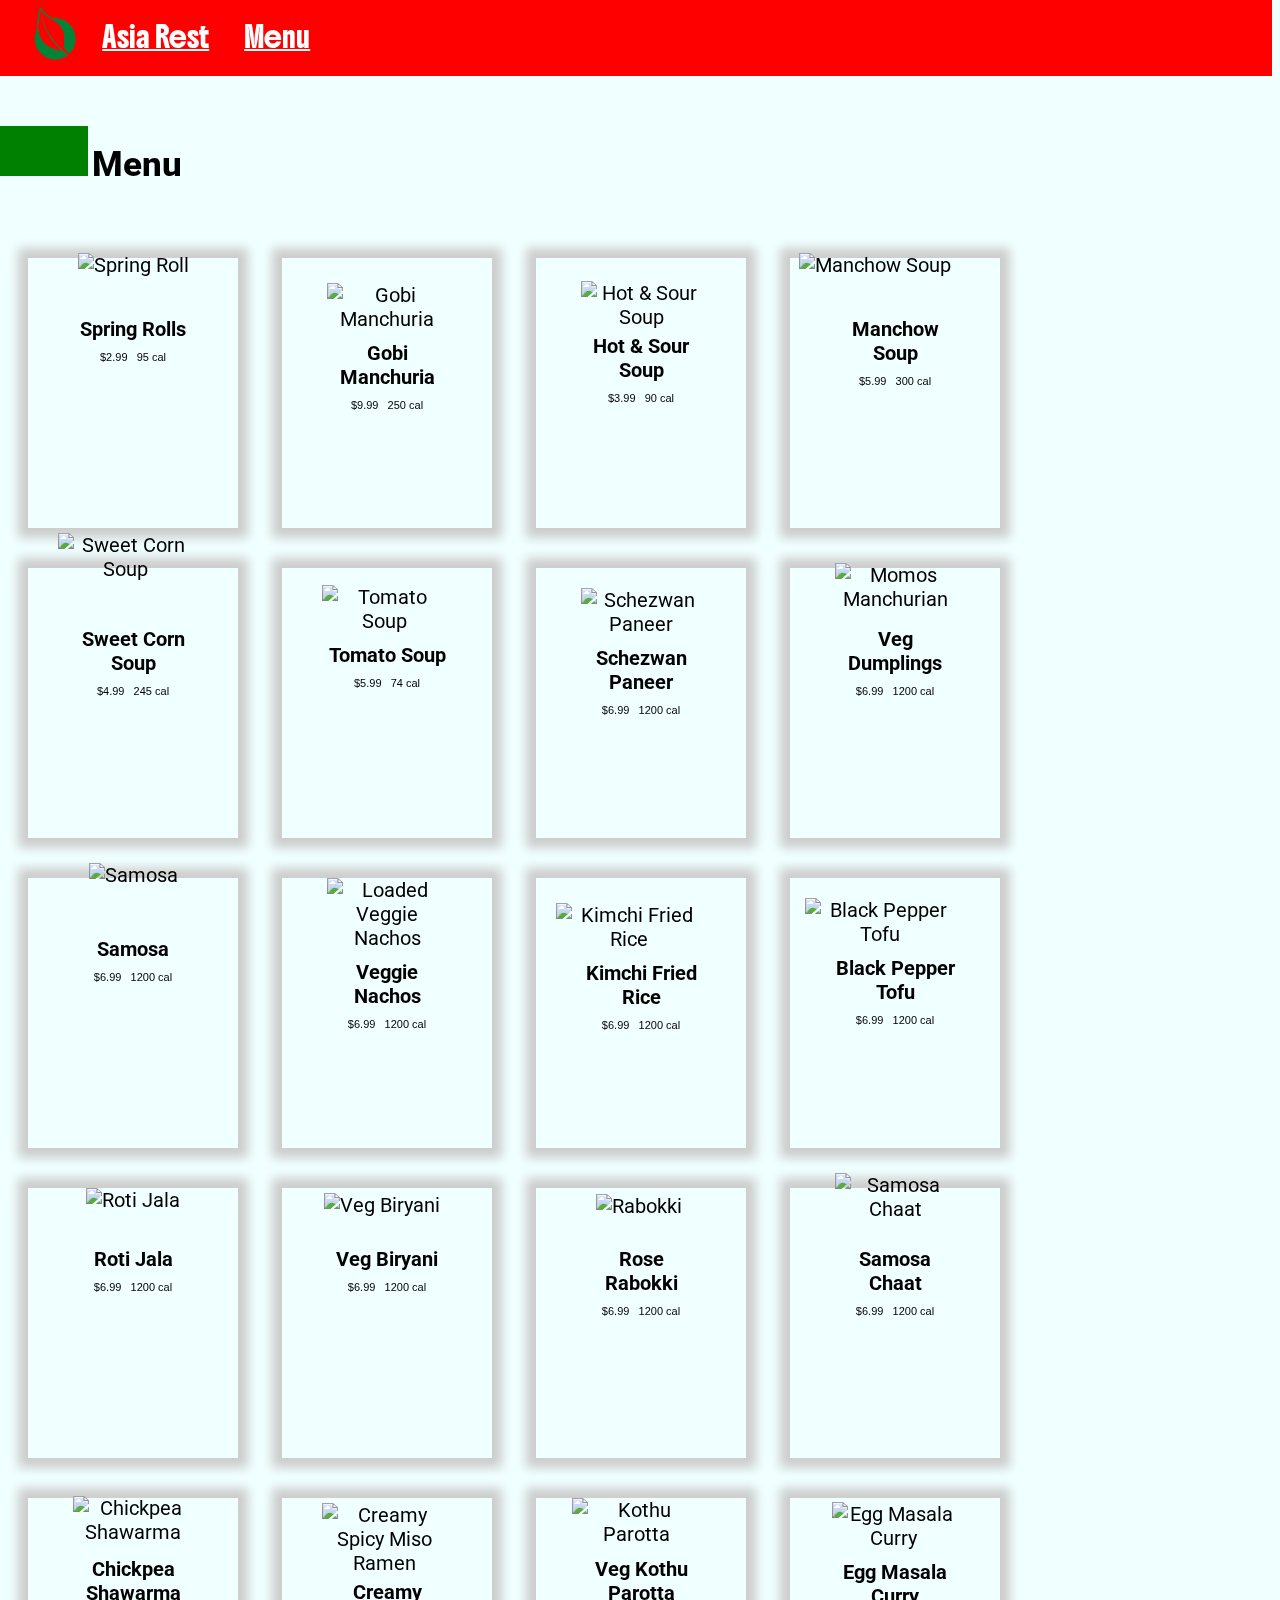
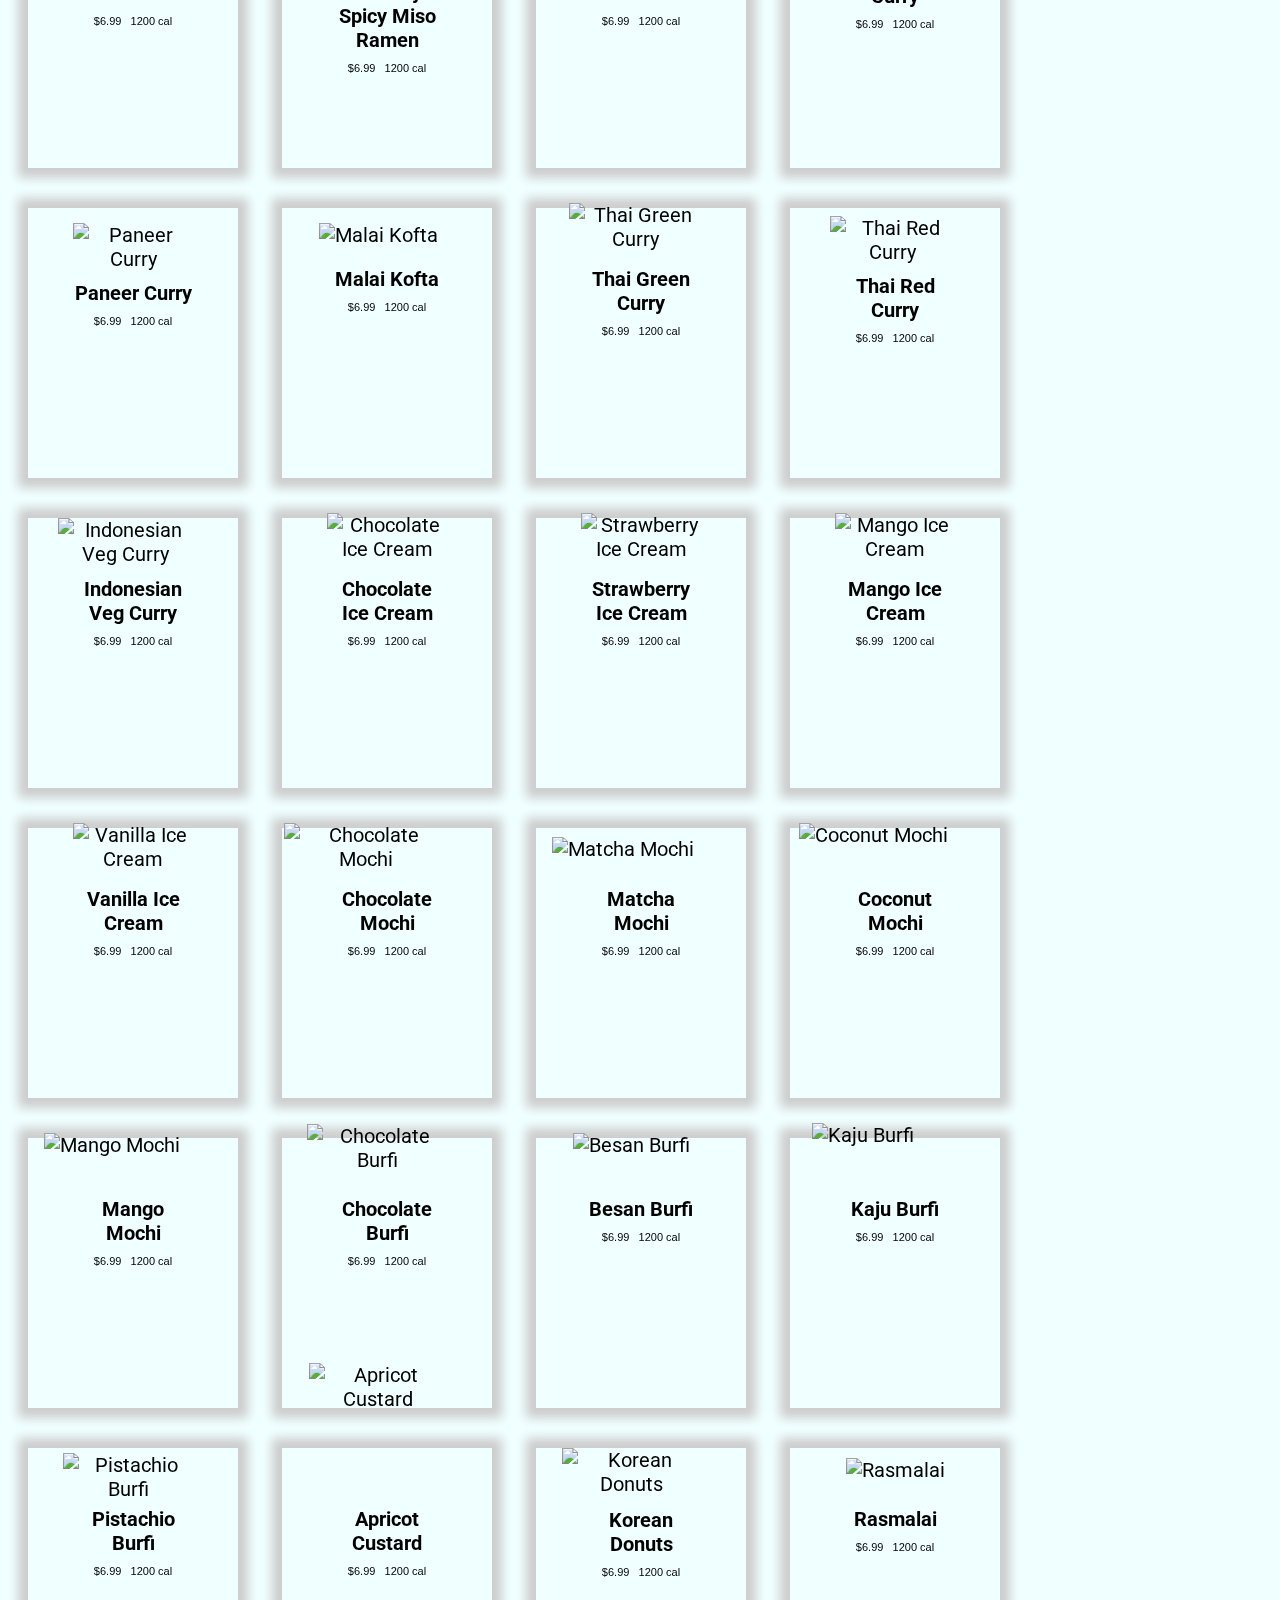
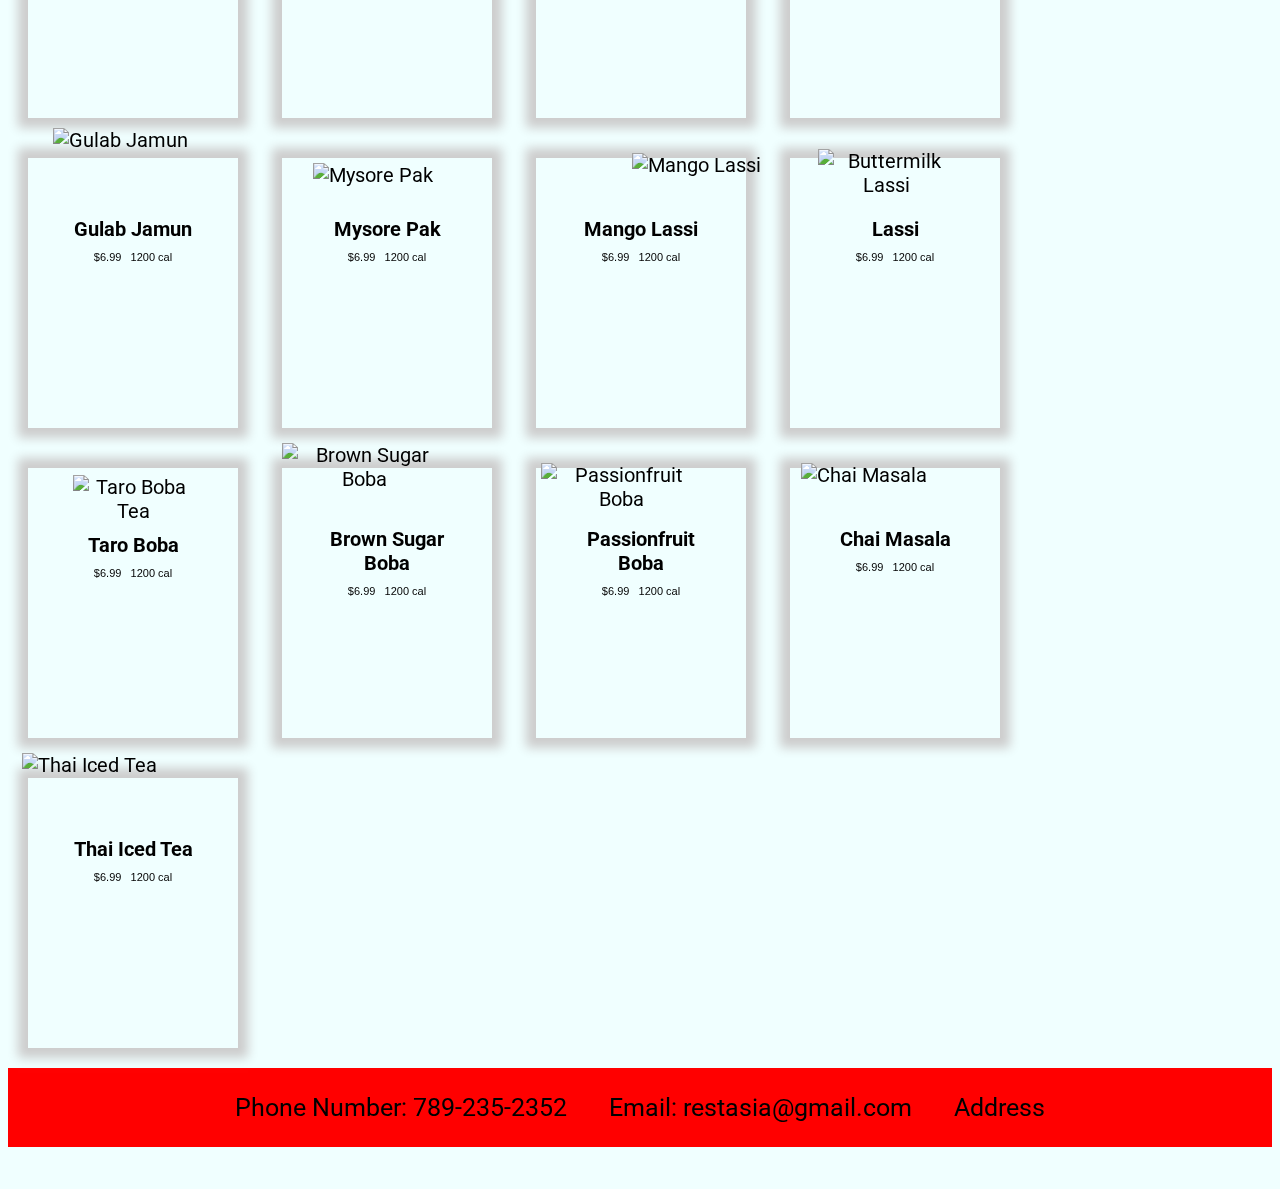
==== amenu.html @ 49133f50 "Add files via upload" ====
<!DOCTYPE html>

<html>
<head>
    <title>Restaurant Name</title>
    <link rel="stylesheet" href="amenu.css">
    <script src="java.js"></script>
    
    <link rel="preconnect" href="https://fonts.googleapis.com">
    <link rel="preconnect" href="https://fonts.gstatic.com" crossorigin>
    <link href="https://fonts.googleapis.com/css2?family=Boldonse&display=swap" rel="stylesheet">

    <link rel="preconnect" href="https://fonts.googleapis.com">
    <link rel="preconnect" href="https://fonts.gstatic.com" crossorigin>
    <link href="https://fonts.googleapis.com/css2?family=Roboto:ital,wght@0,100..900;1,100..900&display=swap" rel="stylesheet">

    <link rel="preconnect" href="https://fonts.googleapis.com">
    <link rel="preconnect" href="https://fonts.gstatic.com" crossorigin>
    <link href="https://fonts.googleapis.com/css2?family=Roboto+Slab:wght@100..900&family=Roboto:ital,wght@0,100..900;1,100..900&display=swap" rel="stylesheet">

    <nav class="taskbar">
        <p>&nbsp; &nbsp; &nbsp; &nbsp;</p>
        <img class="leaf" src="leaf.png" alt="Leaf">
        <p>&nbsp; &nbsp;</p>
        <a class="text" href="amain.html">Asia Rest</a>
        <p>&nbsp; &nbsp; &nbsp; &nbsp;</p>
        <a class="text" href="amenu.html">Menu</a>
    </nav>


    
</head>

<body>

    <div class="rectangle"></div>
    <p class="list">Menu</p>

    <br>
    <br>






    <div class="container">
        <figure>
            <img id="spring" class="picture" src="images/springroll.png" alt="Spring Roll">
            <figcaption>Spring Rolls</figcaption>
        </figure>
        <p class="price">$2.99  &nbsp; 95 cal</p>
    </div>

    <div class="container">
        <figure>
            <img id="gobi" class="picture" src="images/gobi.png" alt="Gobi Manchuria">
            <figcaption>Gobi Manchuria</figcaption>
        </figure>
        <p class="price">$9.99  &nbsp; 250 cal</p>
    </div>

    <div class="container">
        <figure>
            <img id="hot" class="picture" src="images/hot.png" alt="Hot & Sour Soup">
            <figcaption>Hot & Sour Soup</figcaption>
        </figure>
        <p class="price">$3.99  &nbsp; 90 cal</p>
    </div>

    <div class="container">
        <figure>
            <img id="manchow" class="picture" src="images/manchowsoup.png" alt="Manchow Soup">
            <figcaption>Manchow Soup</figcaption>
        </figure>
        <p class="price">$5.99  &nbsp; 300 cal</p>
    </div>

    <div class="container">
        <figure>
            <img id="corn" class="picture" src="images/cornsoup.png" alt="Sweet Corn Soup">
            <figcaption>Sweet Corn Soup</figcaption>
        </figure>
        <p class="price">$4.99  &nbsp; 245 cal</p>
    </div>

    <div class="container">
        <figure>
            <img id="tomato" class="picture" src="images/tomatosoup.png" alt="Tomato Soup">
            <figcaption>Tomato Soup</figcaption>
        </figure>
        <p class="price">$5.99  &nbsp; 74 cal</p>
    </div>

    <div class="container">
        <figure>
            <img id="paneer" class="picture" src="images/paneer.png" alt="Schezwan Paneer">
            <figcaption>Schezwan Paneer</figcaption>
        </figure>
        <p class="price">$6.99  &nbsp; 1200 cal</p>
    </div>

    <div class="container">
        <figure>
            <img id="dumplings" class="picture" src="images/dumplings.png" alt="Momos Manchurian">
            <figcaption>Veg Dumplings</figcaption>
        </figure>
        <p class="price">$6.99  &nbsp; 1200 cal</p>
    </div>

    <div class="container">
        <figure>
            <img id="samosa" class="picture" src="images/samosa.png" alt="Samosa">
            <figcaption>Samosa</figcaption>
        </figure>
        <p class="price">$6.99  &nbsp; 1200 cal</p>
    </div>

    <div class="container">
        <figure>
            <img id="nachos" class="picture" src="images/nachos.png" alt="Loaded Veggie Nachos">
            <figcaption>Veggie Nachos</figcaption>
        </figure>
        <p class="price">$6.99  &nbsp; 1200 cal</p>
    </div>






    
    
    
    
    





    <div class="container">
        <figure>
            <img id="kimchi" class="picture" src="images/kimchirice.png" alt="Kimchi Fried Rice">
            <figcaption>Kimchi Fried Rice</figcaption>
        </figure>
        <p class="price">$6.99  &nbsp; 1200 cal</p>
    </div>

    <div class="container">
        <figure>
            <img id="tofu" class="picture" src="images/blackpeppertofu.png" alt="Black Pepper Tofu">
            <figcaption>Black Pepper Tofu</figcaption>
        </figure>
        <p class="price">$6.99  &nbsp; 1200 cal</p>
    </div>

    <div class="container">
        <figure>
            <img id="jala" class="picture" src="images/rotijala.png" alt="Roti Jala">
            <figcaption>Roti Jala</figcaption>
        </figure>
        <p class="price">$6.99  &nbsp; 1200 cal</p>
    </div>

    <div class="container">
        <figure>
            <img id="biryani" class="picture" src="images/vegbiryani.png" alt="Veg Biryani">
            <figcaption>Veg Biryani</figcaption>
        </figure>
        <p class="price">$6.99  &nbsp; 1200 cal</p>
    </div>

    <div class="container">
        <figure>
            <img id="rabokki" class="picture" src="images/rabokki.png" alt="Rabokki">
            <figcaption>Rose Rabokki</figcaption>
        </figure>
        <p class="price">$6.99  &nbsp; 1200 cal</p>
    </div>

    <div class="container">
        <figure>
            <img id="chaat" class="picture" src="images/samosachaat.png" alt="Samosa Chaat">
            <figcaption>Samosa Chaat</figcaption>
        </figure>
        <p class="price">$6.99  &nbsp; 1200 cal</p>
    </div>

    <div class="container">
        <figure>
            <img id="shawarma" class="picture" src="images/chickpeashawarma.png" alt="Chickpea Shawarma">
            <figcaption>Chickpea Shawarma</figcaption>
        </figure>
        <p class="price">$6.99  &nbsp; 1200 cal</p>
    </div>

    <div class="container">
        <figure>
            <img id="miso" class="picture" src="images/creamyspicymisoramen.png" alt="Creamy Spicy Miso Ramen">
            <figcaption>Creamy Spicy Miso Ramen</figcaption>
        </figure>
        <p class="price">$6.99  &nbsp; 1200 cal</p>
    </div>

    <div class="container">
        <figure>
            <img id="parotta" class="picture" src="images/kothuparotta.png" alt="Kothu Parotta">
            <figcaption>Veg Kothu Parotta</figcaption>
        </figure>
        <p class="price">$6.99  &nbsp; 1200 cal</p>
    </div>










    <div class="container">
        <figure>
            <img id="egg" class="picture" src="images/eggcurry.png" alt="Egg Masala Curry">
            <figcaption>Egg Masala Curry</figcaption>
        </figure>
        <p class="price">$6.99  &nbsp; 1200 cal</p>
    </div>

    <div class="container">
        <figure>
            <img id="cpaneer" class="picture" src="images/paneercurry.png" alt="Paneer Curry">
            <figcaption>Paneer Curry</figcaption>
        </figure>
        <p class="price">$6.99  &nbsp; 1200 cal</p>
    </div>

    <div class="container">
        <figure>
            <img id="malai" class="picture" src="images/malaikofta.png" alt="Malai Kofta">
            <figcaption>Malai Kofta</figcaption>
        </figure>
        <p class="price">$6.99  &nbsp; 1200 cal</p>
    </div>

    <div class="container">
        <figure>
            <img id="thaigreen" class="picture" src="images/thaigreencurry.png" alt="Thai Green Curry">
            <figcaption>Thai Green Curry</figcaption>
        </figure>
        <p class="price">$6.99  &nbsp; 1200 cal</p>
    </div>

    <div class="container">
        <figure>
            <img id="thaired" class="picture" src="images/thairedcurry.png" alt="Thai Red Curry">
            <figcaption>Thai Red Curry</figcaption>
        </figure>
        <p class="price">$6.99  &nbsp; 1200 cal</p>
    </div>

    <div class="container">
        <figure>
            <img id="indo" class="picture" src="images/indonesian.png" alt="Indonesian Veg Curry">
            <figcaption>Indonesian Veg Curry</figcaption>
        </figure>
        <p class="price">$6.99  &nbsp; 1200 cal</p>
    </div>












    <div class="container">
        <figure>
            <img id="chocice" class="picture" src="images/chocice.png" alt="Chocolate Ice Cream">
            <figcaption>Chocolate Ice Cream</figcaption>
        </figure>
        <p class="price">$6.99  &nbsp; 1200 cal</p>
    </div>

    <div class="container">
        <figure>
            <img id="strawice" class="picture" src="images/strawice.png" alt="Strawberry Ice Cream">
            <figcaption>Strawberry Ice Cream</figcaption>
        </figure>
        <p class="price">$6.99  &nbsp; 1200 cal</p>
    </div>

    <div class="container">
        <figure>
            <img id="mangocice" class="picture" src="images/mangoice.png" alt="Mango Ice Cream">
            <figcaption>Mango Ice Cream</figcaption>
        </figure>
        <p class="price">$6.99  &nbsp; 1200 cal</p>
    </div>

    <div class="container">
        <figure>
            <img id="vanillaice" class="picture" src="images/vanillaice.png" alt="Vanilla Ice Cream">
            <figcaption>Vanilla Ice Cream</figcaption>
        </figure>
        <p class="price">$6.99  &nbsp; 1200 cal</p>
    </div>

    <div class="container">
        <figure>
            <img id="chocmochi" class="picture" src="images/chocmochi.png" alt="Chocolate Mochi">
            <figcaption>Chocolate Mochi</figcaption>
        </figure>
        <p class="price">$6.99  &nbsp; 1200 cal</p>
    </div>

    <div class="container">
        <figure>
            <img id="matchamochi" class="picture" src="images/matchamochi.png" alt="Matcha Mochi">
            <figcaption>Matcha Mochi</figcaption>
        </figure>
        <p class="price">$6.99  &nbsp; 1200 cal</p>
    </div>

    <div class="container">
        <figure>
            <img id="cocmochi" class="picture" src="images/cocmochi.png" alt="Coconut Mochi">
            <figcaption>Coconut Mochi</figcaption>
        </figure>
        <p class="price">$6.99  &nbsp; 1200 cal</p>
    </div>

    <div class="container">
        <figure>
            <img id="mangomochi" class="picture" src="images/mangomochi.png" alt="Mango Mochi">
            <figcaption>Mango Mochi</figcaption>
        </figure>
        <p class="price">$6.99  &nbsp; 1200 cal</p>
    </div>

    <div class="container">
        <figure>
            <img id="chocoburfi" class="picture" src="images/chocoburfi.png" alt="Chocolate Burfi">
            <figcaption>Chocolate Burfi</figcaption>
        </figure>
        <p class="price">$6.99  &nbsp; 1200 cal</p>
    </div>

    <div class="container">
        <figure>
            <img id="besanburfi" class="picture" src="images/besanburfi.png" alt="Besan Burfi">
            <figcaption>Besan Burfi</figcaption>
        </figure>
        <p class="price">$6.99  &nbsp; 1200 cal</p>
    </div>

    <div class="container">
        <figure>
            <img id="kajuburfi" class="picture" src="images/kajuburfi.png" alt="Kaju Burfi">
            <figcaption>Kaju Burfi</figcaption>
        </figure>
        <p class="price">$6.99  &nbsp; 1200 cal</p>
    </div>

    <div class="container">
        <figure>
            <img id="pistaburfi" class="picture" src="images/pistaburfi.png" alt="Pistachio Burfi">
            <figcaption>Pistachio Burfi</figcaption>
        </figure>
        <p class="price">$6.99  &nbsp; 1200 cal</p>
    </div>

    <div class="container">
        <figure>
            <img id="apricot" class="picture" src="images/apricot.png" alt="Apricot Custard">
            <figcaption>Apricot Custard</figcaption>
        </figure>
        <p class="price">$6.99  &nbsp; 1200 cal</p>
    </div>

    <div class="container">
        <figure>
            <img id="donut" class="picture" src="images/donut.png" alt="Korean Donuts">
            <figcaption>Korean Donuts</figcaption>
        </figure>
        <p class="price">$6.99  &nbsp; 1200 cal</p>
    </div>

    <div class="container">
        <figure>
            <img id="rasmalai" class="picture" src="images/rasmalai.png" alt="Rasmalai">
            <figcaption>Rasmalai</figcaption>
        </figure>
        <p class="price">$6.99  &nbsp; 1200 cal</p>
    </div>

    <div class="container">
        <figure>
            <img id="gulab" class="picture" src="images/gulab.png" alt="Gulab Jamun">
            <figcaption>Gulab Jamun</figcaption>
        </figure>
        <p class="price">$6.99  &nbsp; 1200 cal</p>
    </div>

    <div class="container">
        <figure>
            <img id="mysore" class="picture" src="images/mysore.png" alt="Mysore Pak">
            <figcaption>Mysore Pak</figcaption>
        </figure>
        <p class="price">$6.99  &nbsp; 1200 cal</p>
    </div>











    <div class="container">
        <figure>
            <img id="mangolassi" class="picture" src="images/mangolassi.png" alt="Mango Lassi">
            <figcaption>Mango Lassi</figcaption>
        </figure>
        <p class="price">$6.99  &nbsp; 1200 cal</p>
    </div>

    <div class="container">
        <figure>
            <img id="lassi" class="picture" src="images/lassi.png" alt="Buttermilk Lassi">
            <figcaption>Lassi</figcaption>
        </figure>
        <p class="price">$6.99  &nbsp; 1200 cal</p>
    </div>

    <div class="container">
        <figure>
            <img id="taro" class="picture" src="images/taro.png" alt="Taro Boba Tea">
            <figcaption>Taro Boba</figcaption>
        </figure>
        <p class="price">$6.99  &nbsp; 1200 cal</p>
    </div>

    <div class="container">
        <figure>
            <img id="brown" class="picture" src="images/brown.png" alt="Brown Sugar Boba">
            <figcaption>Brown Sugar Boba</figcaption>
        </figure>
        <p class="price">$6.99  &nbsp; 1200 cal</p>
    </div>

    <div class="container">
        <figure>
            <img id="passion" class="picture" src="images/passion.png" alt="Passionfruit Boba">
            <figcaption>Passionfruit Boba</figcaption>
        </figure>
        <p class="price">$6.99  &nbsp; 1200 cal</p>
    </div>

    <div class="container">
        <figure>
            <img id="chai" class="picture" src="images/chai.png" alt="Chai Masala">
            <figcaption>Chai Masala</figcaption>
        </figure>
        <p class="price">$6.99  &nbsp; 1200 cal</p>
    </div>

    <div class="container">
        <figure>
            <img id="thaiiced" class="picture" src="images/thaiiced.png" alt="Thai Iced Tea">
            <figcaption>Thai Iced Tea</figcaption>
        </figure>
        <p class="price">$6.99  &nbsp; 1200 cal</p>
    </div>

    <footer class="footer">
        <p>Phone Number: 789-235-2352</p>
        <p>&nbsp; &nbsp; &nbsp; &nbsp;</p>
        <p>Email: restasia@gmail.com</p>
        <p>&nbsp; &nbsp; &nbsp; &nbsp;</p>
        <p>Address</p>
    </footer>






</body>
</html>
---- amenu.css ----
body {
    background-color: azure;
}


.taskbar {
    font-family: "Boldonse", system-ui;
    color: green;
    font-weight: 200;
    font-style: normal;
    font-size: 20px;
    padding-top: 40px;
    margin-top: -50px;
    margin-left: -20px;
    display: flex;
    flex-direction: row;
    align-items: center;
    justify-content: flex-start;
    flex-grow: 1;
    background-color: red; 
}

.text {
    color: white;
}

.leaf {
    width: 5%;
}

.boldonse-regular {
    font-family: "Boldonse", system-ui;
    font-weight: 200;
    font-style: normal;
  }



.roboto {
    font-family: "Roboto", sans-serif;
    font-optical-sizing: auto;
    font-weight: 800;
    font-style: normal;
    font-variation-settings:
      "wdth" 400;
}


.roboto {
    font-family: "Roboto", sans-serif;
    font-optical-sizing: auto;
    font-weight: 400;
    font-style: normal;
    font-variation-settings:
      "wdth" 400;
  }

.footer {
    display: flex;
    background-color: red;
    font-family: "Roboto", sans-serif;
    font-optical-sizing: auto;
    font-weight: 400;
    font-style: normal;
    font-variation-settings:
      "wdth" 100;
      justify-content: center;
      font-size: 25px;
}



.list {
    font-family: "Roboto", sans-serif;
    font-optical-sizing: auto;
    font-weight: 800;
    font-size: 35px;
    font-style: normal;
    font-variation-settings:
      "wdth" 400;
    list-style-type: square;
    width: 100px;
    display: inline-block;
}

.rectangle {
    width: 100px;
    height: 50px;
    display: inline-block;
    background-color: green;
    margin-top: 50px;
    margin-left: -20px;
}

.container {
    text-align: center;
    width: 200px;
    height: 260px; 
    box-shadow: 0 0 10px 10px rgb(205, 205, 205);
    margin: 20px;
    padding: 5px;
    display: inline-block; 
    vertical-align: top;
    font-family: "Roboto", sans-serif;
    font-optical-sizing: auto;
    font-weight: 400;
    font-style: normal;
    font-variation-settings:
      "wdth" 400;
    font-size: 20px;
}

.picture {
    width: 100%;
    height: auto; 
    margin-top: -30px; 
    align-content: center;
    vertical-align: top;
}

.price {
    font-family: Verdana, Geneva, Tahoma, sans-serif;
    font-size: 11px;
    margin-top: -10px;
}

p .footer {
    color: green;
}

#spring {
    width: 100%;
    height: auto; 
    margin-top: -30px; 
    align-content: center;
    vertical-align: top;
}

#gobi {
    width: 110%;
    height: auto; 
    margin-top: 0; 
    align-content: center;
    vertical-align: top;
}

#hot {
    width: 110%;
    height: auto; 
    margin-top: -2px; 
    margin-bottom: -5px;
    align-content: center;
    vertical-align: top;
}

#manchow {
    width: 160%;
    height: auto; 
    margin-top: -30px; 
    margin-left: -40px;
    margin-bottom: -19px;
    align-content: top;
    vertical-align: top;
}

#corn {
    width: 120%;
    height: auto; 
    margin-top: -60px; 
    margin-bottom: -35px;
    margin-left: -15px;
    align-content: center;
    vertical-align: top;
}

#tomato {
    width: 110%;
    height: auto; 
    margin-top: -8px;
    margin-left: -5px; 
    align-content: center;
    vertical-align: top;
}

#paneer {
    width: 100%;
    height: auto; 
    margin-top: -5px; 
    align-content: center;
    vertical-align: top;
}

#dumplings {
    width: 100%;
    height: auto; 
    margin-top: -30px; 
    margin-bottom: -20px;
    align-content: center;
    vertical-align: top;
}

#dosa {
    width: 148%;
    height: auto; 
    margin-top: -22px; 
    margin-left: -55px;
    margin-bottom: 4px;
    align-content: center;
    vertical-align: top;
}

#samosa {
    width: 105%;
    height: auto; 
    margin-top: -40px; 
    margin-bottom: -20px;
    align-content: center;
    vertical-align: top;
}
















#nachos {
    width: 100%;
    height: auto; 
    margin-top: -25px; 
    align-content: center;
    vertical-align: top;
}

#kimchi {
    width: 140%;
    height: auto; 
    margin-top: 0px; 
    margin-left: -25px;
    align-content: center;
    vertical-align: top;
}

#tofu {
    width: 150%;
    height: auto; 
    margin-top: -5px; 
    margin-left: -30px;
    align-content: center;
    vertical-align: top;
}

#jala {
    width: 100%;
    height: auto; 
    margin-top: -25px; 
    align-content: center;
    vertical-align: top;
}

#biryani {
    width: 115%;
    height: auto; 
    margin-top: -20px; 
    margin-left: -10px;
    align-content: center;
    vertical-align: top;
}

#rabokki {
    width: 110%;
    height: auto; 
    margin-top: -19px; 
    margin-bottom: -4px;
    margin-left: -5px;
    align-content: center;
    vertical-align: top;
}

#chaat {
    width: 100%;
    height: auto; 
    margin-top: -40px; 
    margin-bottom: -25px;
    align-content: center;
    vertical-align: top;
}

#shawarma {
    width: 95%;
    height: auto; 
    margin-top: -27px; 
    align-content: center;
    vertical-align: top;
}

#miso {
    width: 110%;
    height: auto; 
    margin-top: -20px; 
    margin-left: -5px;
    margin-bottom: -5px;
    align-content: center;
    vertical-align: top;
}

#parotta {
    width: 115%;
    height: auto; 
    margin-top: -25px; 
    margin-left: -9px;
    margin-bottom: -2px;
    align-content: center;
    vertical-align: top;
}



















#egg {
    width: 110%;
    height: auto; 
    margin-top: -21px; 
    margin-left: -3px;
    align-content: center;
    vertical-align: top;
}

#cpaneer {
    width: 100%;
    height: auto; 
    margin-top: -10px; 
    align-content: center;
    vertical-align: top;
}

#malai {
    width: 135%;
    height: auto; 
    margin-top: -10px; 
    margin-left: -18px;
    align-content: center;
    vertical-align: top;
}

#thaigreen {
    width: 125%;
    height: auto; 
    margin-top: -30px; 
    margin-left: -12px;
    margin-bottom:-2px;
    align-content: center;
    vertical-align: top;
}

#thaired {
    width: 145%;
    height: auto; 
    margin-top: -17px; 
    margin-left: -5px;
    align-content: center;
    vertical-align: top;
}

#indo {
    width: 155%;
    height: auto; 
    margin-top: -25px;
    margin-left: -15px; 
    margin-bottom: -4px;
    align-content: center;
    vertical-align: top;
}














#chocmochi {
    width: 170%;
    height: auto; 
    margin-left: -43px;
    margin-top: -30px; 
    margin-bottom: -35px;
    align-content: center;
    vertical-align: top;
}

#matchamochi {
    width: 160%;
    height: auto; 
    margin-left: -36px;
    margin-top: -16px; 
    margin-bottom: 13px;
    align-content: center;
    vertical-align: top;
}

#cocmochi {
    width: 170%;
    height: auto; 
    margin-left: -43px;
    margin-top: -30px; 
    margin-bottom: -35px;
    align-content: center;
    vertical-align: top; 
}

#mangomochi {
    width: 170%;
    height: auto; 
    margin-left: -43px;
    margin-top: -30px; 
    margin-bottom: -35px;
    align-content: center;
    vertical-align: top;
}

#chocoburfi {
    width: 140%;
    height: auto; 
    margin-top: -39px;
    margin-left: -20px; 
    margin-bottom: -22px;
    align-content: center;
    vertical-align: top;
}

#besanburfi {
    width: 130%;
    height: auto; 
    margin-top: -30px; 
    margin-left: -20px;
    margin-bottom: -16px;
    align-content: center;
    vertical-align: top;
}

#kajuburfi {
    width: 210%;
    height: auto; 
    margin-top: -40px; 
    margin-left: -65px;
    margin-bottom: -20px;
    align-content: center;
    vertical-align: top;
}

#pistaburfi {
    width: 115%;
    height: auto; 
    margin-top: -20px; 
    margin-left: -10px;
    margin-bottom: -10px;
    align-content: center;
    vertical-align: top;
}

#apricot {
    width: 140%;
    height: auto; 
    margin-top: -110px; 
    margin-left: -18px;
    margin-bottom: -10px;
    align-content: center;
    vertical-align: top;
}

#donut {
    width: 145%;
    height: auto; 
    margin-top: -25px;
    margin-bottom: 2px; 
    margin-left: -19px;
    align-content: center;
    vertical-align: top;
}

#rasmalai {
    width: 100%;
    height: auto; 
    margin-top: -15px; 
    align-content: center;
    vertical-align: top;
}

#gulab {
    width: 120%;
    height: auto; 
    margin-top: -55px; 
    margin-left: -25px;
    margin-bottom: -19px;
    align-content: center;
    vertical-align: top;
}

#mysore {
    width: 150%;
    height: auto; 
    margin-top: -20px; 
    margin-left: -28px;
    margin-bottom: -8px;
    align-content: center;
    vertical-align: top;
}

















#mangolassi {
    width: 160%;
    height: auto; 
    margin-top: -30px;
    margin-right: -110px; 
    margin-bottom: -10px;
    align-content: center;
    vertical-align: top;
}

#lassi {
    width: 155%;
    height: auto; 
    margin-top: -34px; 
    margin-left: -17px;
    margin-bottom: -15px;
    align-content: center;
    vertical-align: top;
}

#taro {
    width: 100%;
    height: auto; 
    margin-top: -18px; 
    align-content: center;
    vertical-align: top;
}

#brown {
    width: 95%;
    height: auto; 
    margin-top: -50px; 
    margin-left: -45px;
    margin-bottom: -15px;
    align-content: center;
    vertical-align: top;
}

#passion {
    width: 160%;
    height: auto; 
    margin-top: -30px; 
    margin-left: -40px;
    margin-bottom: -7px;
    align-content: center;
    vertical-align: top;
}

#chai {
    width: 190%;
    height: auto; 
    margin-top: -30px; 
    margin-left: -63px;
    margin-bottom: -15px;
    align-content: center;
    vertical-align: top;
}

#thaiiced {
    width: 200%;
    height: auto; 
    margin-top: -50px; 
    margin-left: -87px;
    align-content: center;
    vertical-align: top;
}

figcaption {
    margin-top: 10px; 
    font-weight: bold;
}
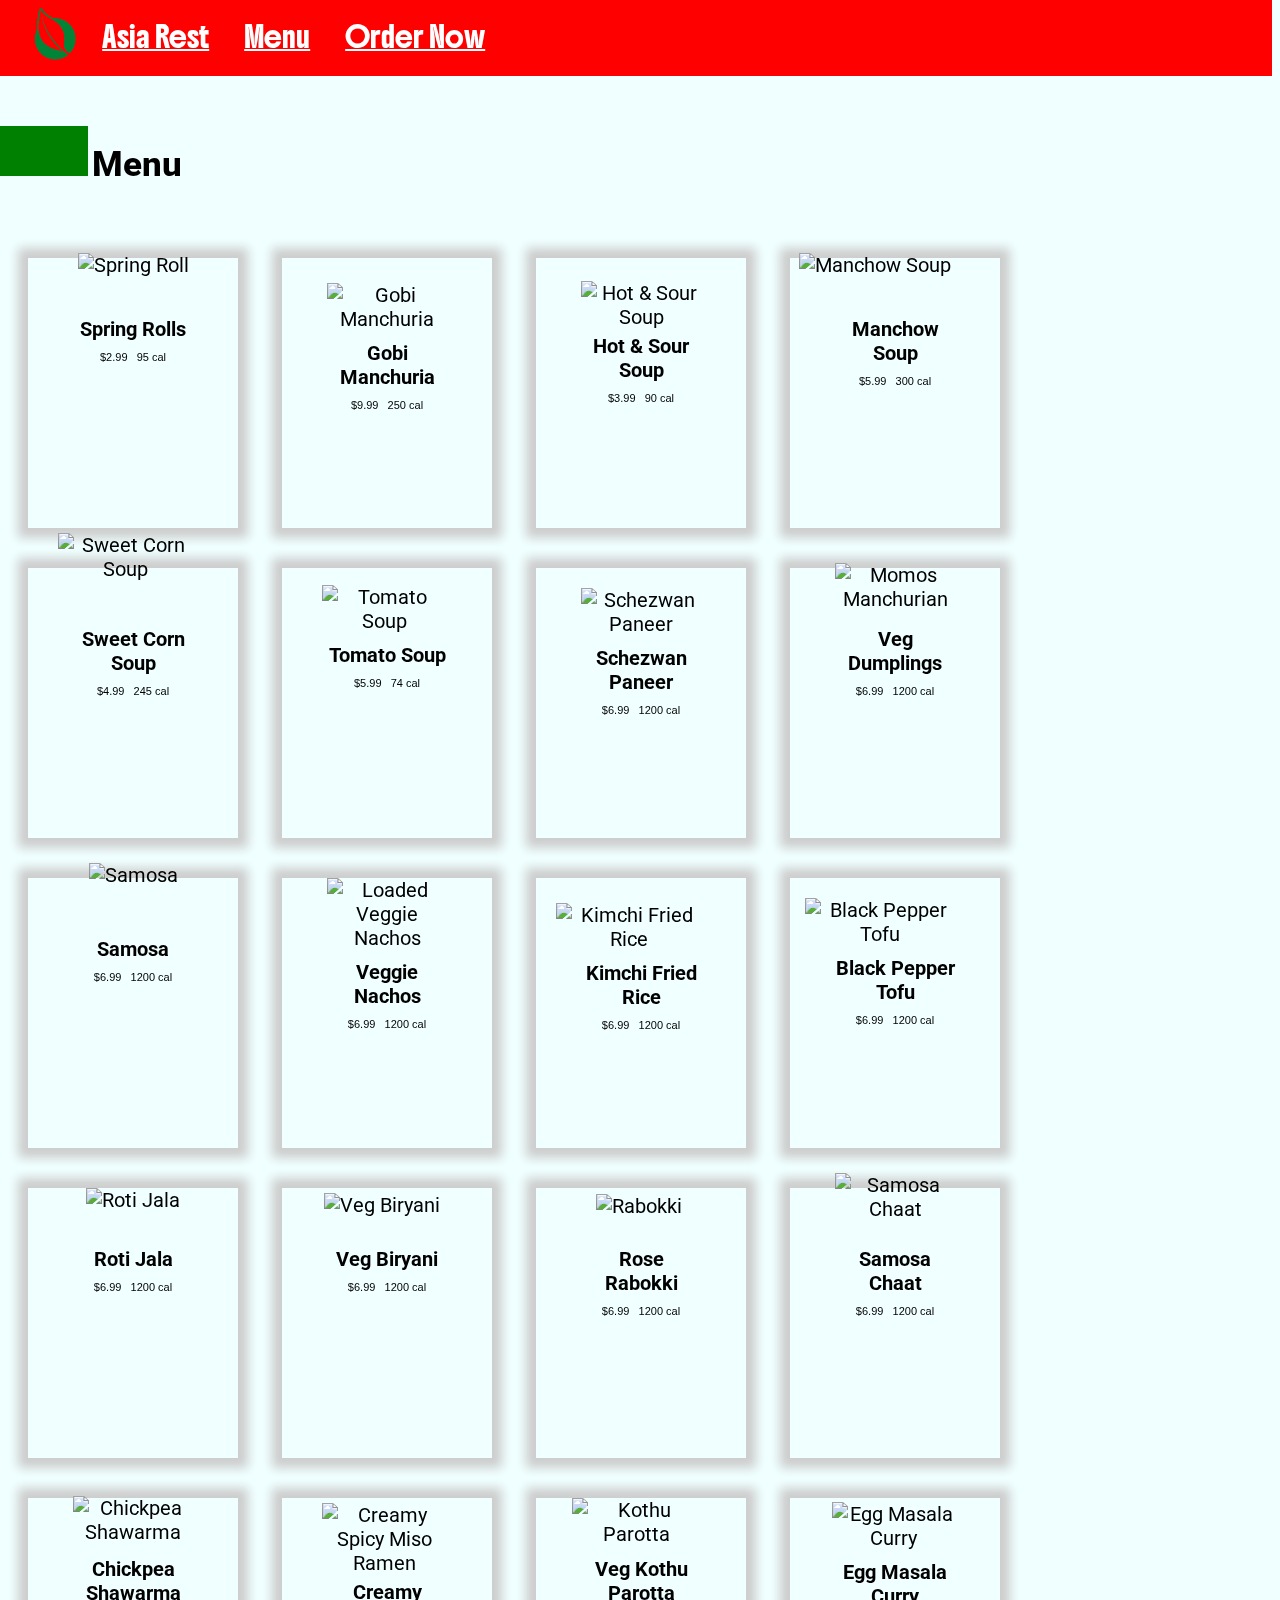
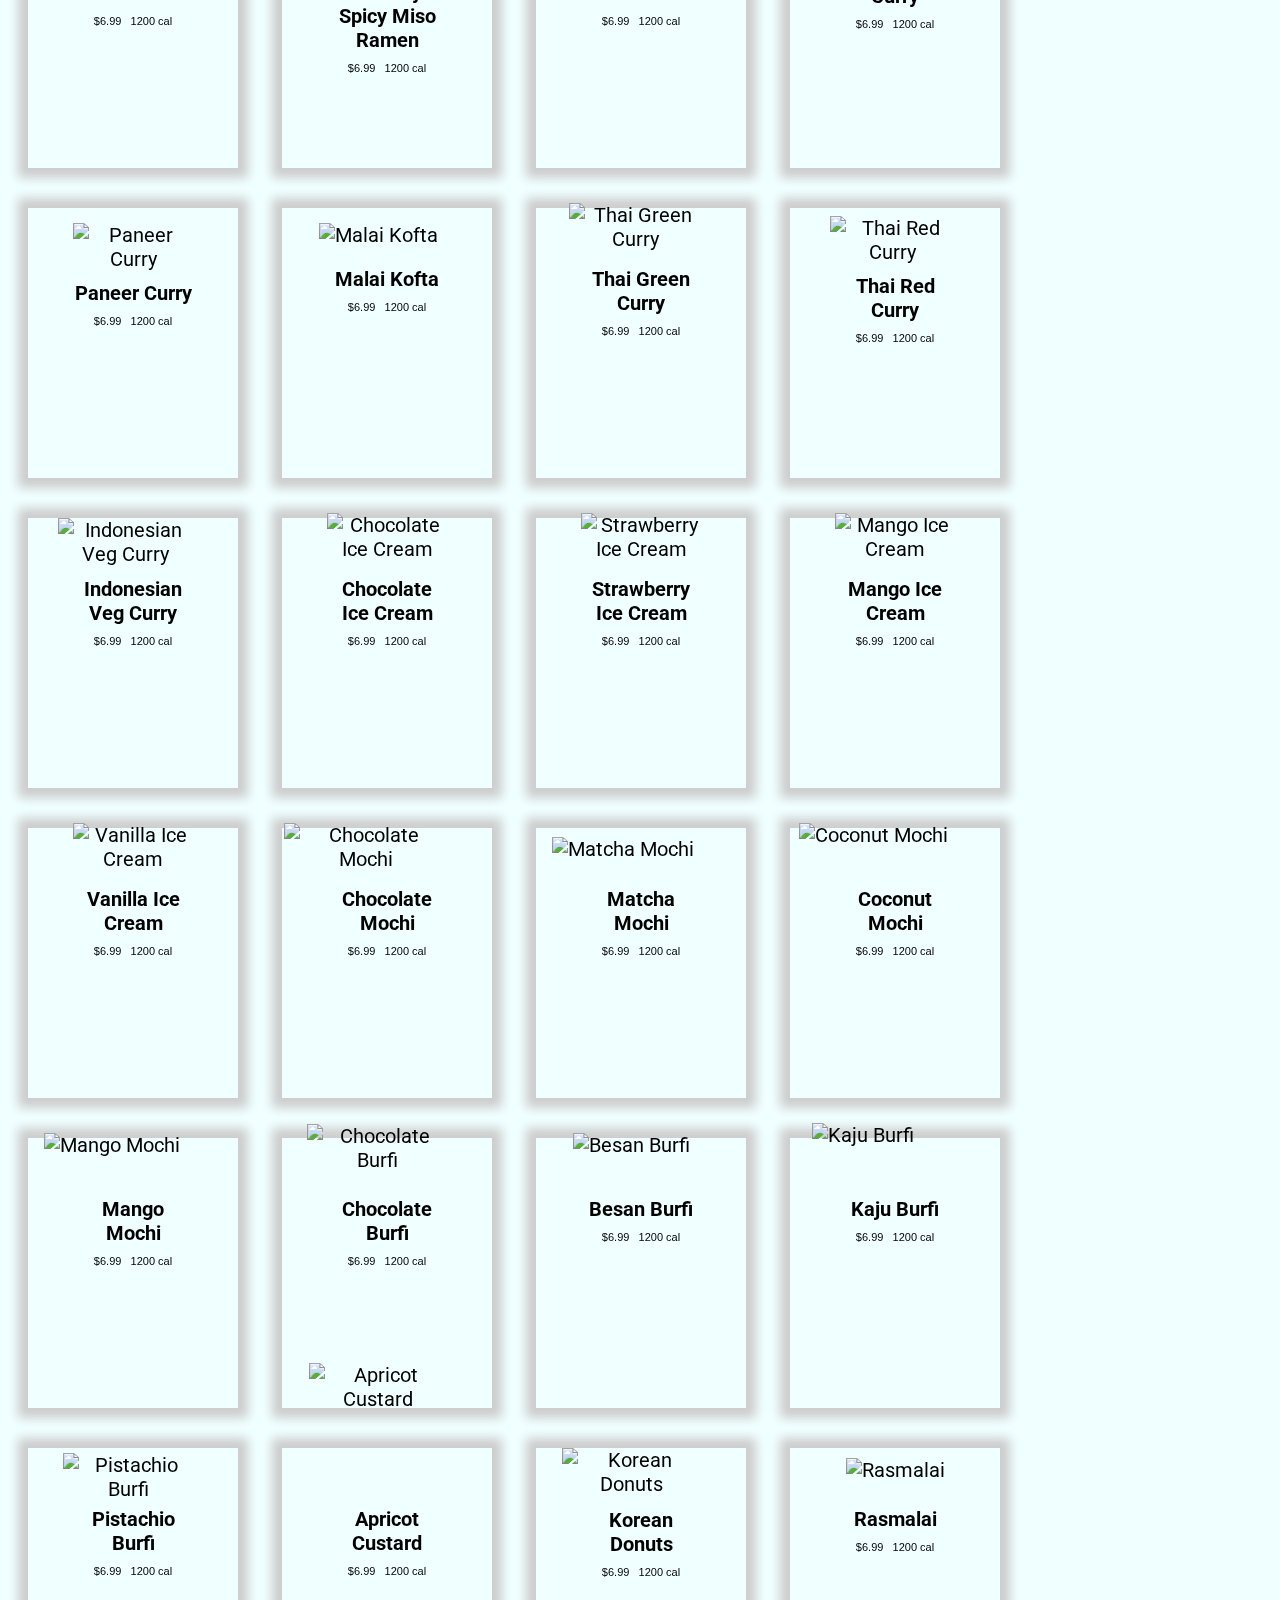
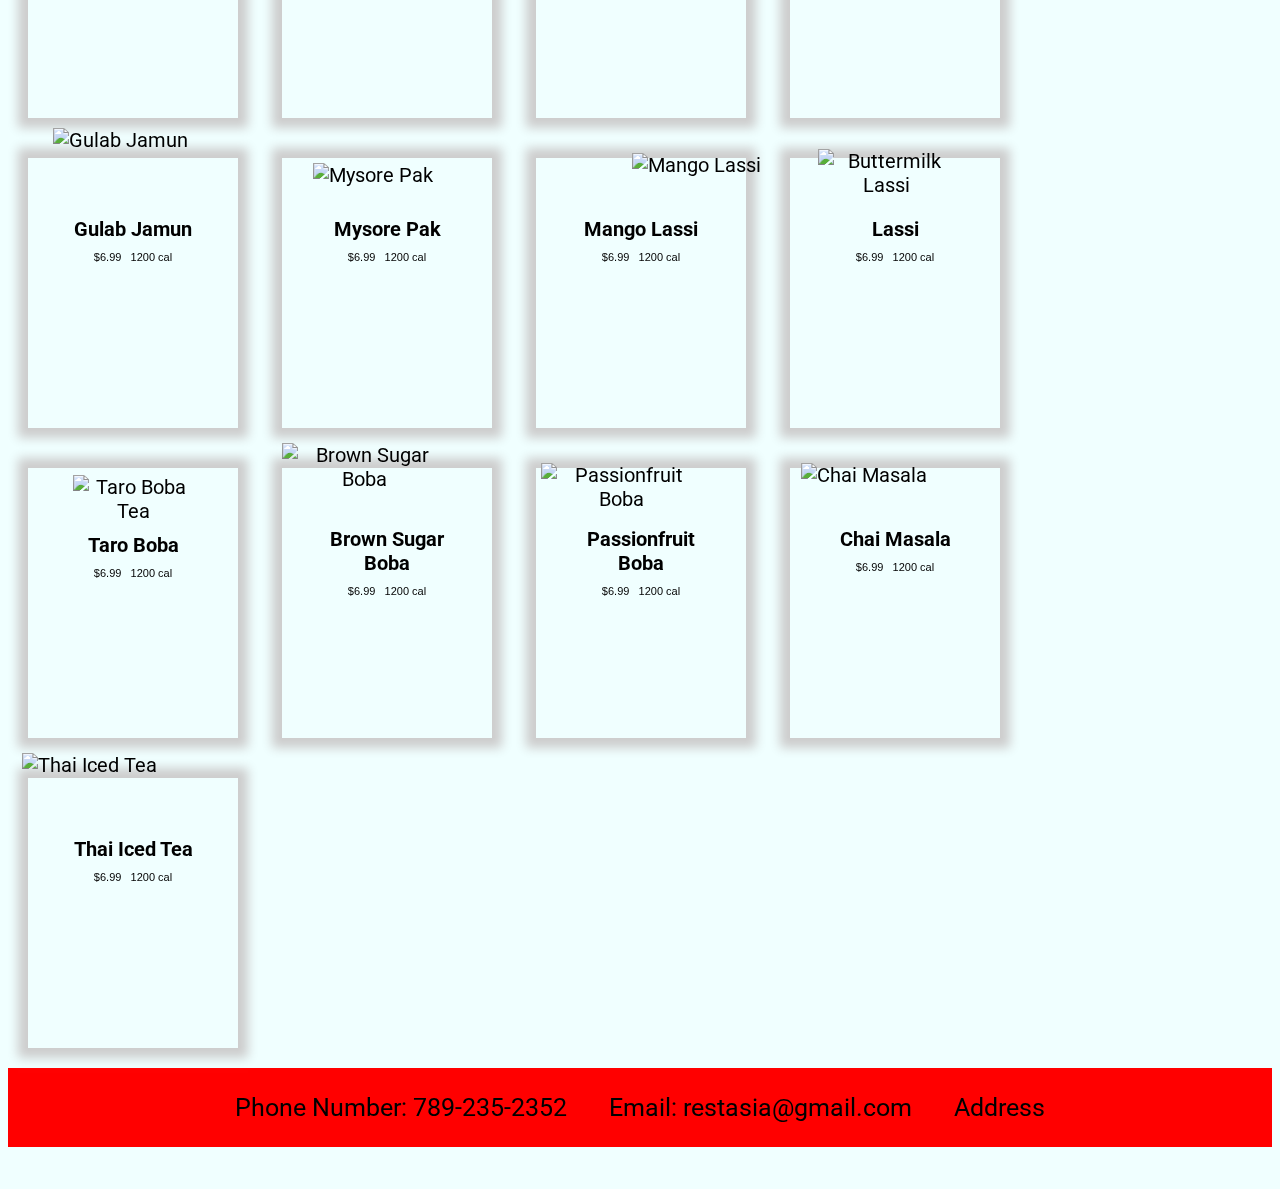
==== commit 4265f9af: "Update amenu.html" ====
--- a/amenu.html
+++ b/amenu.html
@@ -22,9 +22,11 @@
         <p>&nbsp; &nbsp; &nbsp; &nbsp;</p>
         <img class="leaf" src="leaf.png" alt="Leaf">
         <p>&nbsp; &nbsp;</p>
-        <a class="text" href="amain.html">Asia Rest</a>
+        <a class="text" href="index.html">Asia Rest</a>
         <p>&nbsp; &nbsp; &nbsp; &nbsp;</p>
         <a class="text" href="amenu.html">Menu</a>
+        <p>&nbsp; &nbsp; &nbsp; &nbsp;</p>
+        <a class="text" href="form.html">Order Now</a>
     </nav>
 
 
@@ -495,4 +497,4 @@
 
 
 </body>
-</html>+</html>
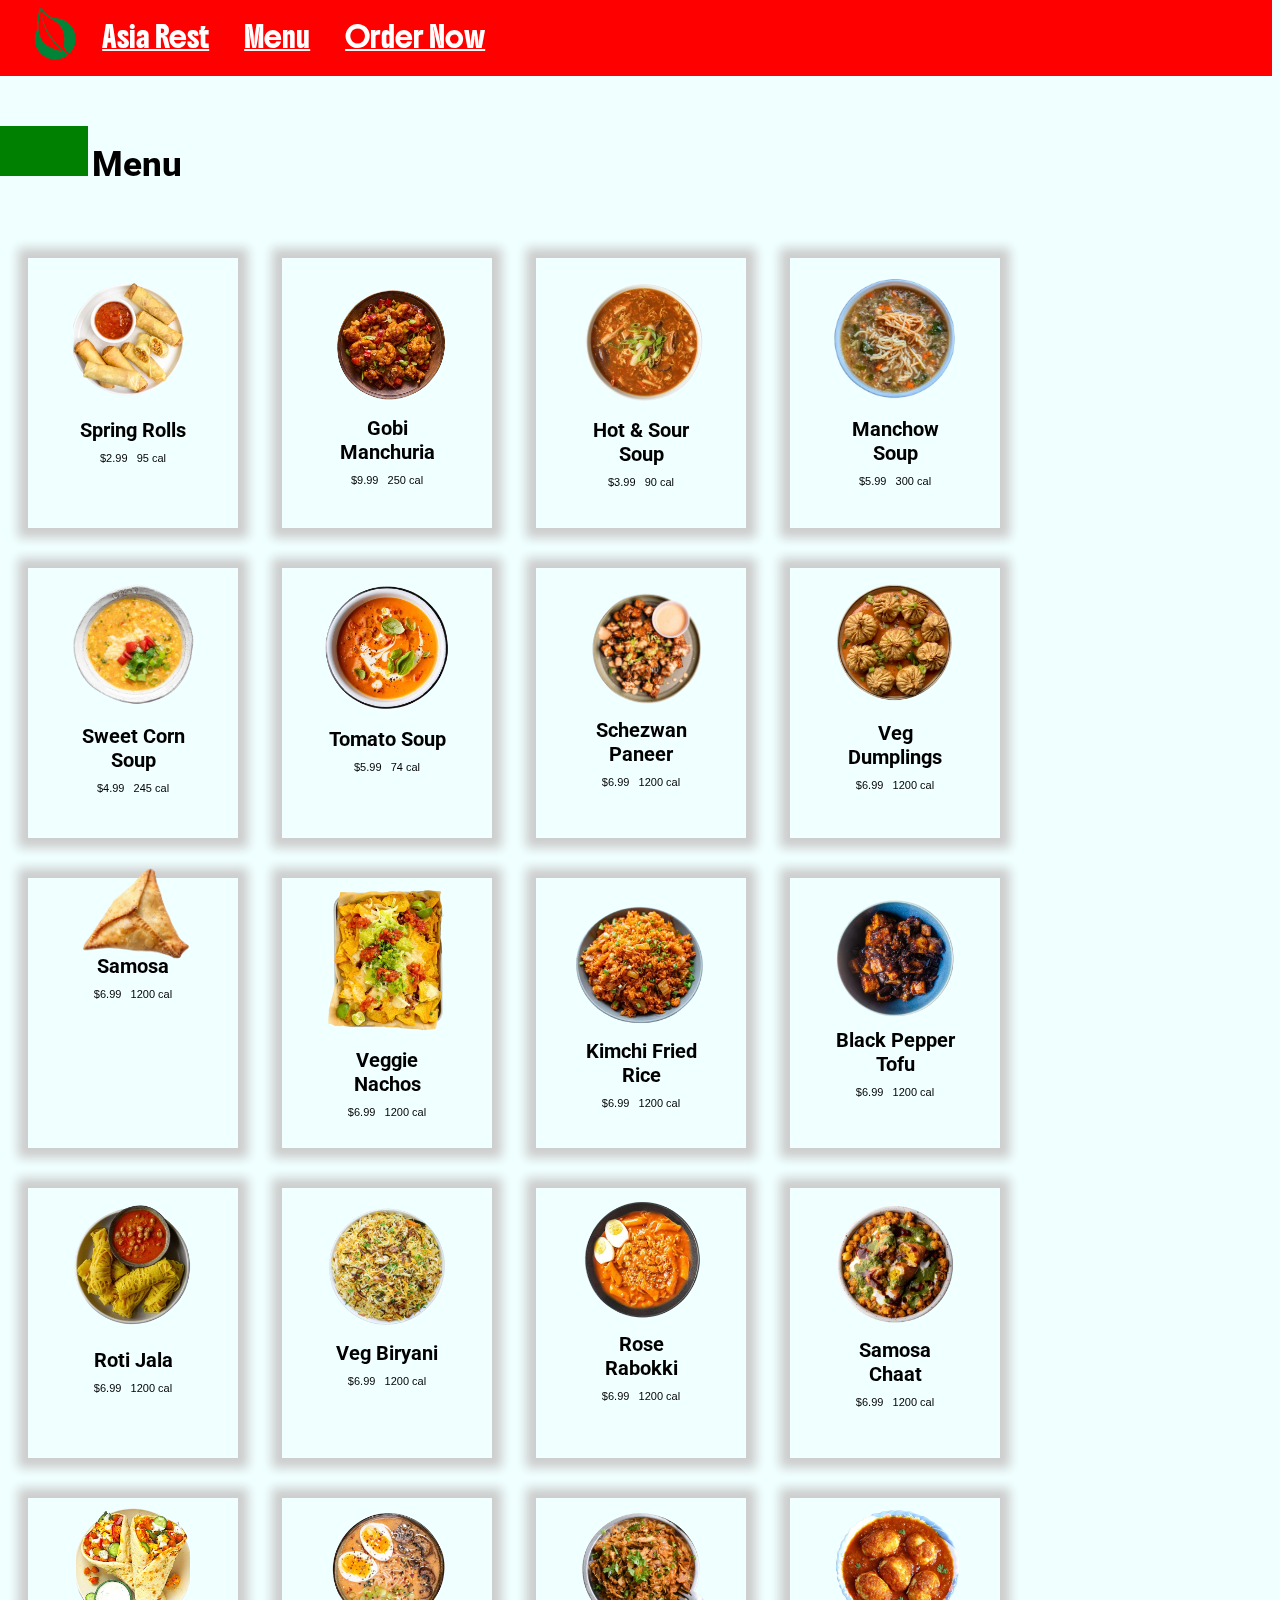
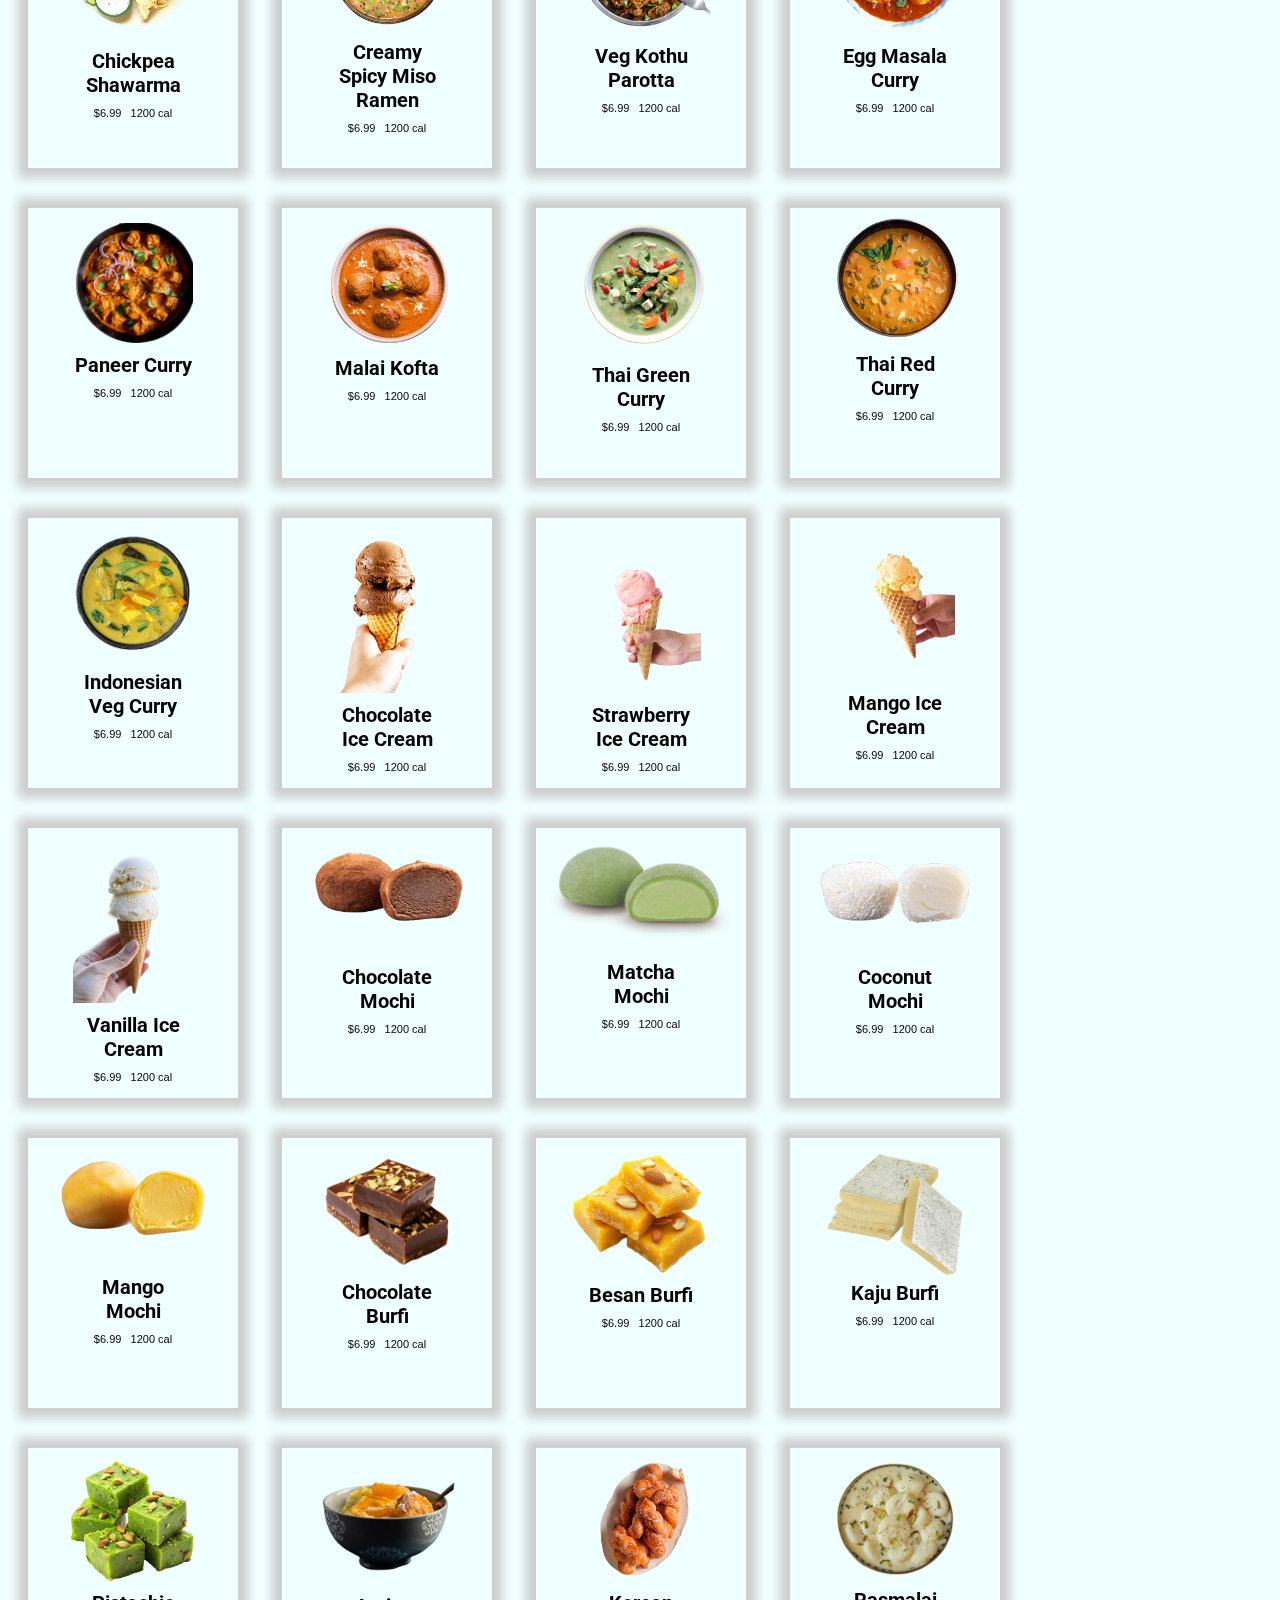
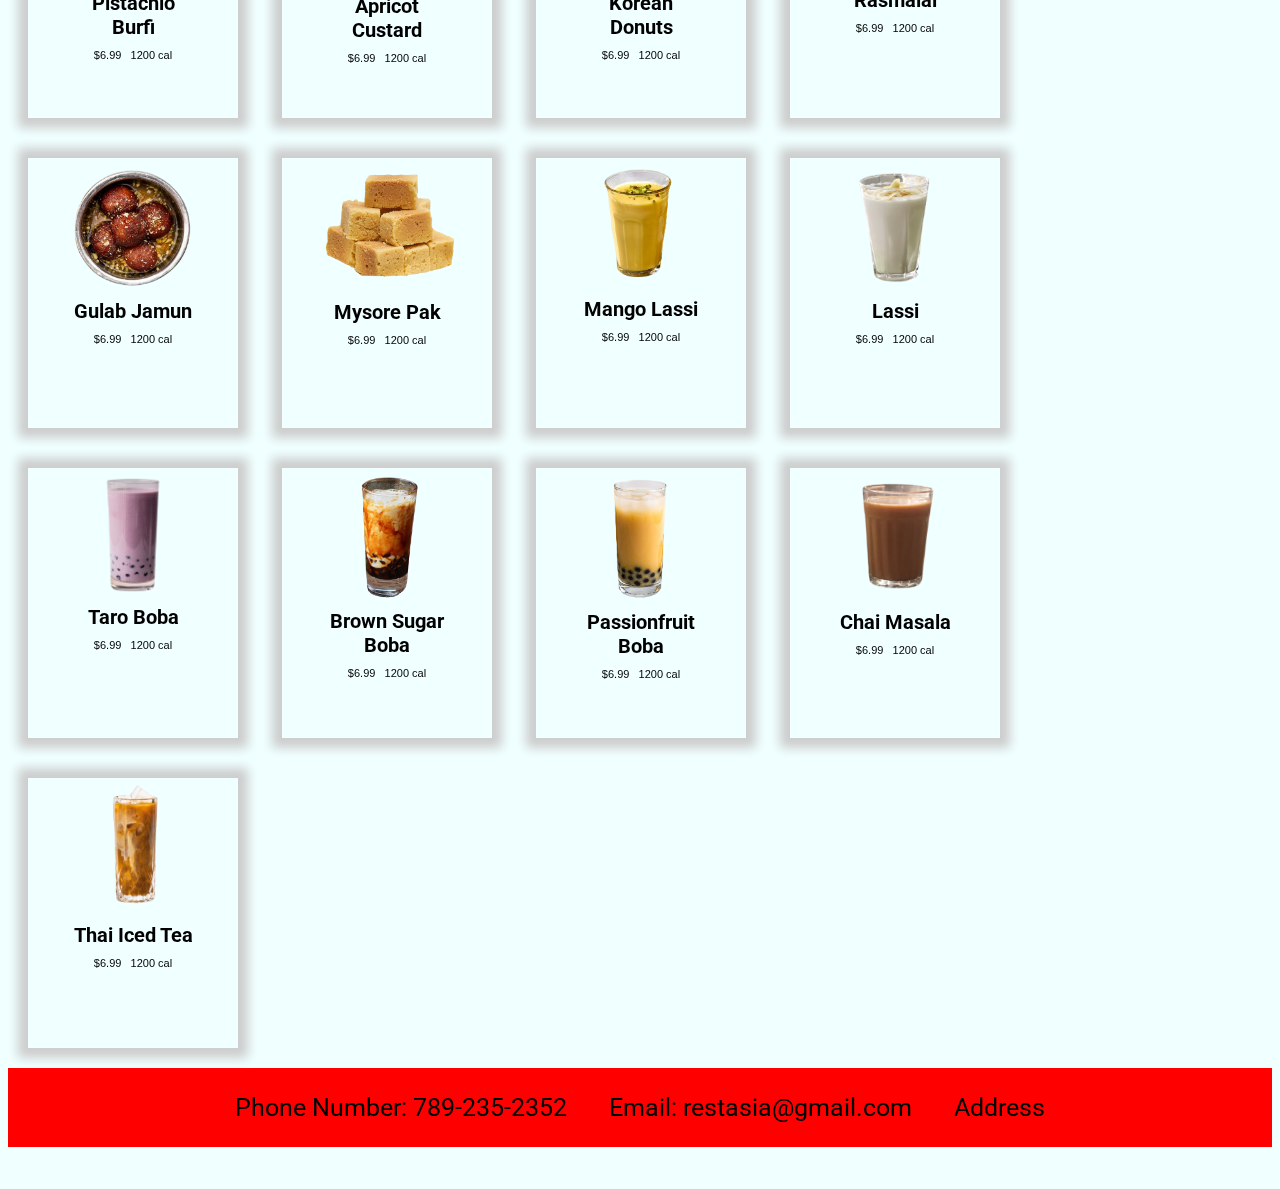
==== commit f66d09b4: "Update amenu.html" ====
--- a/amenu.html
+++ b/amenu.html
@@ -48,7 +48,7 @@
 
     <div class="container">
         <figure>
-            <img id="spring" class="picture" src="images/springroll.png" alt="Spring Roll">
+            <img id="spring" class="picture" src="springroll.png" alt="Spring Roll">
             <figcaption>Spring Rolls</figcaption>
         </figure>
         <p class="price">$2.99  &nbsp; 95 cal</p>
@@ -56,7 +56,7 @@
 
     <div class="container">
         <figure>
-            <img id="gobi" class="picture" src="images/gobi.png" alt="Gobi Manchuria">
+            <img id="gobi" class="picture" src="gobi.png" alt="Gobi Manchuria">
             <figcaption>Gobi Manchuria</figcaption>
         </figure>
         <p class="price">$9.99  &nbsp; 250 cal</p>
@@ -64,7 +64,7 @@
 
     <div class="container">
         <figure>
-            <img id="hot" class="picture" src="images/hot.png" alt="Hot & Sour Soup">
+            <img id="hot" class="picture" src="hot.png" alt="Hot & Sour Soup">
             <figcaption>Hot & Sour Soup</figcaption>
         </figure>
         <p class="price">$3.99  &nbsp; 90 cal</p>
@@ -72,7 +72,7 @@
 
     <div class="container">
         <figure>
-            <img id="manchow" class="picture" src="images/manchowsoup.png" alt="Manchow Soup">
+            <img id="manchow" class="picture" src="manchowsoup.png" alt="Manchow Soup">
             <figcaption>Manchow Soup</figcaption>
         </figure>
         <p class="price">$5.99  &nbsp; 300 cal</p>
@@ -80,7 +80,7 @@
 
     <div class="container">
         <figure>
-            <img id="corn" class="picture" src="images/cornsoup.png" alt="Sweet Corn Soup">
+            <img id="corn" class="picture" src="cornsoup.png" alt="Sweet Corn Soup">
             <figcaption>Sweet Corn Soup</figcaption>
         </figure>
         <p class="price">$4.99  &nbsp; 245 cal</p>
@@ -88,7 +88,7 @@
 
     <div class="container">
         <figure>
-            <img id="tomato" class="picture" src="images/tomatosoup.png" alt="Tomato Soup">
+            <img id="tomato" class="picture" src="tomatosoup.png" alt="Tomato Soup">
             <figcaption>Tomato Soup</figcaption>
         </figure>
         <p class="price">$5.99  &nbsp; 74 cal</p>
@@ -96,7 +96,7 @@
 
     <div class="container">
         <figure>
-            <img id="paneer" class="picture" src="images/paneer.png" alt="Schezwan Paneer">
+            <img id="paneer" class="picture" src="paneer.png" alt="Schezwan Paneer">
             <figcaption>Schezwan Paneer</figcaption>
         </figure>
         <p class="price">$6.99  &nbsp; 1200 cal</p>
@@ -104,7 +104,7 @@
 
     <div class="container">
         <figure>
-            <img id="dumplings" class="picture" src="images/dumplings.png" alt="Momos Manchurian">
+            <img id="dumplings" class="picture" src="dumplings.png" alt="Momos Manchurian">
             <figcaption>Veg Dumplings</figcaption>
         </figure>
         <p class="price">$6.99  &nbsp; 1200 cal</p>
@@ -112,7 +112,7 @@
 
     <div class="container">
         <figure>
-            <img id="samosa" class="picture" src="images/samosa.png" alt="Samosa">
+            <img id="samosa" class="picture" src="samosa.png" alt="Samosa">
             <figcaption>Samosa</figcaption>
         </figure>
         <p class="price">$6.99  &nbsp; 1200 cal</p>
@@ -120,7 +120,7 @@
 
     <div class="container">
         <figure>
-            <img id="nachos" class="picture" src="images/nachos.png" alt="Loaded Veggie Nachos">
+            <img id="nachos" class="picture" src="nachos.png" alt="Loaded Veggie Nachos">
             <figcaption>Veggie Nachos</figcaption>
         </figure>
         <p class="price">$6.99  &nbsp; 1200 cal</p>
@@ -143,7 +143,7 @@
 
     <div class="container">
         <figure>
-            <img id="kimchi" class="picture" src="images/kimchirice.png" alt="Kimchi Fried Rice">
+            <img id="kimchi" class="picture" src="kimchirice.png" alt="Kimchi Fried Rice">
             <figcaption>Kimchi Fried Rice</figcaption>
         </figure>
         <p class="price">$6.99  &nbsp; 1200 cal</p>
@@ -151,7 +151,7 @@
 
     <div class="container">
         <figure>
-            <img id="tofu" class="picture" src="images/blackpeppertofu.png" alt="Black Pepper Tofu">
+            <img id="tofu" class="picture" src="blackpeppertofu.png" alt="Black Pepper Tofu">
             <figcaption>Black Pepper Tofu</figcaption>
         </figure>
         <p class="price">$6.99  &nbsp; 1200 cal</p>
@@ -159,7 +159,7 @@
 
     <div class="container">
         <figure>
-            <img id="jala" class="picture" src="images/rotijala.png" alt="Roti Jala">
+            <img id="jala" class="picture" src="rotijala.png" alt="Roti Jala">
             <figcaption>Roti Jala</figcaption>
         </figure>
         <p class="price">$6.99  &nbsp; 1200 cal</p>
@@ -167,7 +167,7 @@
 
     <div class="container">
         <figure>
-            <img id="biryani" class="picture" src="images/vegbiryani.png" alt="Veg Biryani">
+            <img id="biryani" class="picture" src="vegbiryani.png" alt="Veg Biryani">
             <figcaption>Veg Biryani</figcaption>
         </figure>
         <p class="price">$6.99  &nbsp; 1200 cal</p>
@@ -175,7 +175,7 @@
 
     <div class="container">
         <figure>
-            <img id="rabokki" class="picture" src="images/rabokki.png" alt="Rabokki">
+            <img id="rabokki" class="picture" src="rabokki.png" alt="Rabokki">
             <figcaption>Rose Rabokki</figcaption>
         </figure>
         <p class="price">$6.99  &nbsp; 1200 cal</p>
@@ -183,7 +183,7 @@
 
     <div class="container">
         <figure>
-            <img id="chaat" class="picture" src="images/samosachaat.png" alt="Samosa Chaat">
+            <img id="chaat" class="picture" src="samosachaat.png" alt="Samosa Chaat">
             <figcaption>Samosa Chaat</figcaption>
         </figure>
         <p class="price">$6.99  &nbsp; 1200 cal</p>
@@ -191,7 +191,7 @@
 
     <div class="container">
         <figure>
-            <img id="shawarma" class="picture" src="images/chickpeashawarma.png" alt="Chickpea Shawarma">
+            <img id="shawarma" class="picture" src="chickpeashawarma.png" alt="Chickpea Shawarma">
             <figcaption>Chickpea Shawarma</figcaption>
         </figure>
         <p class="price">$6.99  &nbsp; 1200 cal</p>
@@ -199,7 +199,7 @@
 
     <div class="container">
         <figure>
-            <img id="miso" class="picture" src="images/creamyspicymisoramen.png" alt="Creamy Spicy Miso Ramen">
+            <img id="miso" class="picture" src="creamyspicymisoramen.png" alt="Creamy Spicy Miso Ramen">
             <figcaption>Creamy Spicy Miso Ramen</figcaption>
         </figure>
         <p class="price">$6.99  &nbsp; 1200 cal</p>
@@ -207,7 +207,7 @@
 
     <div class="container">
         <figure>
-            <img id="parotta" class="picture" src="images/kothuparotta.png" alt="Kothu Parotta">
+            <img id="parotta" class="picture" src="kothuparotta.png" alt="Kothu Parotta">
             <figcaption>Veg Kothu Parotta</figcaption>
         </figure>
         <p class="price">$6.99  &nbsp; 1200 cal</p>
@@ -224,7 +224,7 @@
 
     <div class="container">
         <figure>
-            <img id="egg" class="picture" src="images/eggcurry.png" alt="Egg Masala Curry">
+            <img id="egg" class="picture" src="eggcurry.png" alt="Egg Masala Curry">
             <figcaption>Egg Masala Curry</figcaption>
         </figure>
         <p class="price">$6.99  &nbsp; 1200 cal</p>
@@ -232,7 +232,7 @@
 
     <div class="container">
         <figure>
-            <img id="cpaneer" class="picture" src="images/paneercurry.png" alt="Paneer Curry">
+            <img id="cpaneer" class="picture" src="paneercurry.png" alt="Paneer Curry">
             <figcaption>Paneer Curry</figcaption>
         </figure>
         <p class="price">$6.99  &nbsp; 1200 cal</p>
@@ -240,7 +240,7 @@
 
     <div class="container">
         <figure>
-            <img id="malai" class="picture" src="images/malaikofta.png" alt="Malai Kofta">
+            <img id="malai" class="picture" src="malaikofta.png" alt="Malai Kofta">
             <figcaption>Malai Kofta</figcaption>
         </figure>
         <p class="price">$6.99  &nbsp; 1200 cal</p>
@@ -248,7 +248,7 @@
 
     <div class="container">
         <figure>
-            <img id="thaigreen" class="picture" src="images/thaigreencurry.png" alt="Thai Green Curry">
+            <img id="thaigreen" class="picture" src="thaigreencurry.png" alt="Thai Green Curry">
             <figcaption>Thai Green Curry</figcaption>
         </figure>
         <p class="price">$6.99  &nbsp; 1200 cal</p>
@@ -256,7 +256,7 @@
 
     <div class="container">
         <figure>
-            <img id="thaired" class="picture" src="images/thairedcurry.png" alt="Thai Red Curry">
+            <img id="thaired" class="picture" src="thairedcurry.png" alt="Thai Red Curry">
             <figcaption>Thai Red Curry</figcaption>
         </figure>
         <p class="price">$6.99  &nbsp; 1200 cal</p>
@@ -264,7 +264,7 @@
 
     <div class="container">
         <figure>
-            <img id="indo" class="picture" src="images/indonesian.png" alt="Indonesian Veg Curry">
+            <img id="indo" class="picture" src="indonesian.png" alt="Indonesian Veg Curry">
             <figcaption>Indonesian Veg Curry</figcaption>
         </figure>
         <p class="price">$6.99  &nbsp; 1200 cal</p>
@@ -283,7 +283,7 @@
 
     <div class="container">
         <figure>
-            <img id="chocice" class="picture" src="images/chocice.png" alt="Chocolate Ice Cream">
+            <img id="chocice" class="picture" src="chocice.png" alt="Chocolate Ice Cream">
             <figcaption>Chocolate Ice Cream</figcaption>
         </figure>
         <p class="price">$6.99  &nbsp; 1200 cal</p>
@@ -291,7 +291,7 @@
 
     <div class="container">
         <figure>
-            <img id="strawice" class="picture" src="images/strawice.png" alt="Strawberry Ice Cream">
+            <img id="strawice" class="picture" src="strawice.png" alt="Strawberry Ice Cream">
             <figcaption>Strawberry Ice Cream</figcaption>
         </figure>
         <p class="price">$6.99  &nbsp; 1200 cal</p>
@@ -299,7 +299,7 @@
 
     <div class="container">
         <figure>
-            <img id="mangocice" class="picture" src="images/mangoice.png" alt="Mango Ice Cream">
+            <img id="mangocice" class="picture" src="mangoice.png" alt="Mango Ice Cream">
             <figcaption>Mango Ice Cream</figcaption>
         </figure>
         <p class="price">$6.99  &nbsp; 1200 cal</p>
@@ -307,7 +307,7 @@
 
     <div class="container">
         <figure>
-            <img id="vanillaice" class="picture" src="images/vanillaice.png" alt="Vanilla Ice Cream">
+            <img id="vanillaice" class="picture" src="vanillaice.png" alt="Vanilla Ice Cream">
             <figcaption>Vanilla Ice Cream</figcaption>
         </figure>
         <p class="price">$6.99  &nbsp; 1200 cal</p>
@@ -315,7 +315,7 @@
 
     <div class="container">
         <figure>
-            <img id="chocmochi" class="picture" src="images/chocmochi.png" alt="Chocolate Mochi">
+            <img id="chocmochi" class="picture" src="chocmochi.png" alt="Chocolate Mochi">
             <figcaption>Chocolate Mochi</figcaption>
         </figure>
         <p class="price">$6.99  &nbsp; 1200 cal</p>
@@ -323,7 +323,7 @@
 
     <div class="container">
         <figure>
-            <img id="matchamochi" class="picture" src="images/matchamochi.png" alt="Matcha Mochi">
+            <img id="matchamochi" class="picture" src="matchamochi.png" alt="Matcha Mochi">
             <figcaption>Matcha Mochi</figcaption>
         </figure>
         <p class="price">$6.99  &nbsp; 1200 cal</p>
@@ -331,7 +331,7 @@
 
     <div class="container">
         <figure>
-            <img id="cocmochi" class="picture" src="images/cocmochi.png" alt="Coconut Mochi">
+            <img id="cocmochi" class="picture" src="cocmochi.png" alt="Coconut Mochi">
             <figcaption>Coconut Mochi</figcaption>
         </figure>
         <p class="price">$6.99  &nbsp; 1200 cal</p>
@@ -339,7 +339,7 @@
 
     <div class="container">
         <figure>
-            <img id="mangomochi" class="picture" src="images/mangomochi.png" alt="Mango Mochi">
+            <img id="mangomochi" class="picture" src="mangomochi.png" alt="Mango Mochi">
             <figcaption>Mango Mochi</figcaption>
         </figure>
         <p class="price">$6.99  &nbsp; 1200 cal</p>
@@ -347,7 +347,7 @@
 
     <div class="container">
         <figure>
-            <img id="chocoburfi" class="picture" src="images/chocoburfi.png" alt="Chocolate Burfi">
+            <img id="chocoburfi" class="picture" src="chocoburfi.png" alt="Chocolate Burfi">
             <figcaption>Chocolate Burfi</figcaption>
         </figure>
         <p class="price">$6.99  &nbsp; 1200 cal</p>
@@ -355,7 +355,7 @@
 
     <div class="container">
         <figure>
-            <img id="besanburfi" class="picture" src="images/besanburfi.png" alt="Besan Burfi">
+            <img id="besanburfi" class="picture" src="besanburfi.png" alt="Besan Burfi">
             <figcaption>Besan Burfi</figcaption>
         </figure>
         <p class="price">$6.99  &nbsp; 1200 cal</p>
@@ -363,7 +363,7 @@
 
     <div class="container">
         <figure>
-            <img id="kajuburfi" class="picture" src="images/kajuburfi.png" alt="Kaju Burfi">
+            <img id="kajuburfi" class="picture" src="kajuburfi.png" alt="Kaju Burfi">
             <figcaption>Kaju Burfi</figcaption>
         </figure>
         <p class="price">$6.99  &nbsp; 1200 cal</p>
@@ -371,7 +371,7 @@
 
     <div class="container">
         <figure>
-            <img id="pistaburfi" class="picture" src="images/pistaburfi.png" alt="Pistachio Burfi">
+            <img id="pistaburfi" class="picture" src="pistaburfi.png" alt="Pistachio Burfi">
             <figcaption>Pistachio Burfi</figcaption>
         </figure>
         <p class="price">$6.99  &nbsp; 1200 cal</p>
@@ -379,7 +379,7 @@
 
     <div class="container">
         <figure>
-            <img id="apricot" class="picture" src="images/apricot.png" alt="Apricot Custard">
+            <img id="apricot" class="picture" src="apricot.png" alt="Apricot Custard">
             <figcaption>Apricot Custard</figcaption>
         </figure>
         <p class="price">$6.99  &nbsp; 1200 cal</p>
@@ -387,7 +387,7 @@
 
     <div class="container">
         <figure>
-            <img id="donut" class="picture" src="images/donut.png" alt="Korean Donuts">
+            <img id="donut" class="picture" src="donut.png" alt="Korean Donuts">
             <figcaption>Korean Donuts</figcaption>
         </figure>
         <p class="price">$6.99  &nbsp; 1200 cal</p>
@@ -395,7 +395,7 @@
 
     <div class="container">
         <figure>
-            <img id="rasmalai" class="picture" src="images/rasmalai.png" alt="Rasmalai">
+            <img id="rasmalai" class="picture" src="rasmalai.png" alt="Rasmalai">
             <figcaption>Rasmalai</figcaption>
         </figure>
         <p class="price">$6.99  &nbsp; 1200 cal</p>
@@ -403,7 +403,7 @@
 
     <div class="container">
         <figure>
-            <img id="gulab" class="picture" src="images/gulab.png" alt="Gulab Jamun">
+            <img id="gulab" class="picture" src="gulab.png" alt="Gulab Jamun">
             <figcaption>Gulab Jamun</figcaption>
         </figure>
         <p class="price">$6.99  &nbsp; 1200 cal</p>
@@ -411,7 +411,7 @@
 
     <div class="container">
         <figure>
-            <img id="mysore" class="picture" src="images/mysore.png" alt="Mysore Pak">
+            <img id="mysore" class="picture" src="mysore.png" alt="Mysore Pak">
             <figcaption>Mysore Pak</figcaption>
         </figure>
         <p class="price">$6.99  &nbsp; 1200 cal</p>
@@ -429,7 +429,7 @@
 
     <div class="container">
         <figure>
-            <img id="mangolassi" class="picture" src="images/mangolassi.png" alt="Mango Lassi">
+            <img id="mangolassi" class="picture" src="mangolassi.png" alt="Mango Lassi">
             <figcaption>Mango Lassi</figcaption>
         </figure>
         <p class="price">$6.99  &nbsp; 1200 cal</p>
@@ -437,7 +437,7 @@
 
     <div class="container">
         <figure>
-            <img id="lassi" class="picture" src="images/lassi.png" alt="Buttermilk Lassi">
+            <img id="lassi" class="picture" src="lassi.png" alt="Buttermilk Lassi">
             <figcaption>Lassi</figcaption>
         </figure>
         <p class="price">$6.99  &nbsp; 1200 cal</p>
@@ -445,7 +445,7 @@
 
     <div class="container">
         <figure>
-            <img id="taro" class="picture" src="images/taro.png" alt="Taro Boba Tea">
+            <img id="taro" class="picture" src="taro.png" alt="Taro Boba Tea">
             <figcaption>Taro Boba</figcaption>
         </figure>
         <p class="price">$6.99  &nbsp; 1200 cal</p>
@@ -453,7 +453,7 @@
 
     <div class="container">
         <figure>
-            <img id="brown" class="picture" src="images/brown.png" alt="Brown Sugar Boba">
+            <img id="brown" class="picture" src="brown.png" alt="Brown Sugar Boba">
             <figcaption>Brown Sugar Boba</figcaption>
         </figure>
         <p class="price">$6.99  &nbsp; 1200 cal</p>
@@ -461,7 +461,7 @@
 
     <div class="container">
         <figure>
-            <img id="passion" class="picture" src="images/passion.png" alt="Passionfruit Boba">
+            <img id="passion" class="picture" src="passion.png" alt="Passionfruit Boba">
             <figcaption>Passionfruit Boba</figcaption>
         </figure>
         <p class="price">$6.99  &nbsp; 1200 cal</p>
@@ -469,7 +469,7 @@
 
     <div class="container">
         <figure>
-            <img id="chai" class="picture" src="images/chai.png" alt="Chai Masala">
+            <img id="chai" class="picture" src="chai.png" alt="Chai Masala">
             <figcaption>Chai Masala</figcaption>
         </figure>
         <p class="price">$6.99  &nbsp; 1200 cal</p>
@@ -477,7 +477,7 @@
 
     <div class="container">
         <figure>
-            <img id="thaiiced" class="picture" src="images/thaiiced.png" alt="Thai Iced Tea">
+            <img id="thaiiced" class="picture" src="thaiiced.png" alt="Thai Iced Tea">
             <figcaption>Thai Iced Tea</figcaption>
         </figure>
         <p class="price">$6.99  &nbsp; 1200 cal</p>
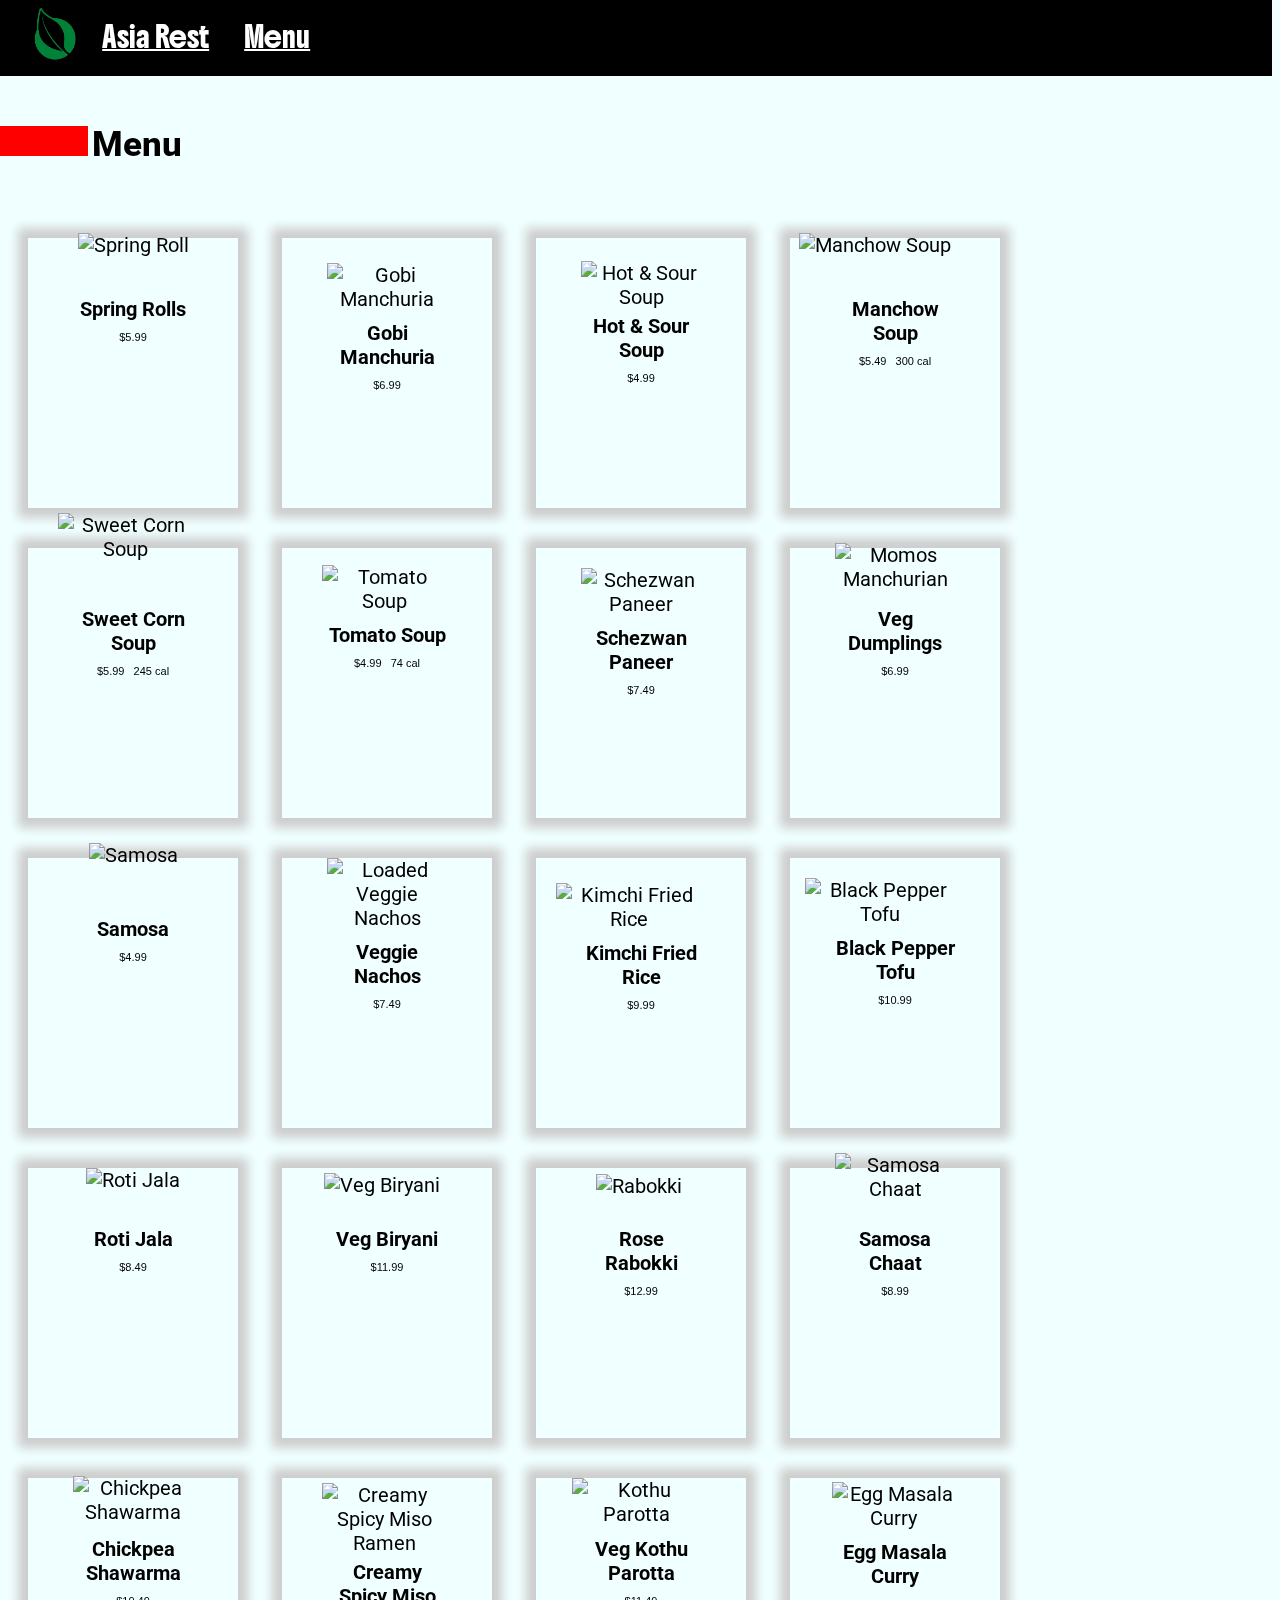
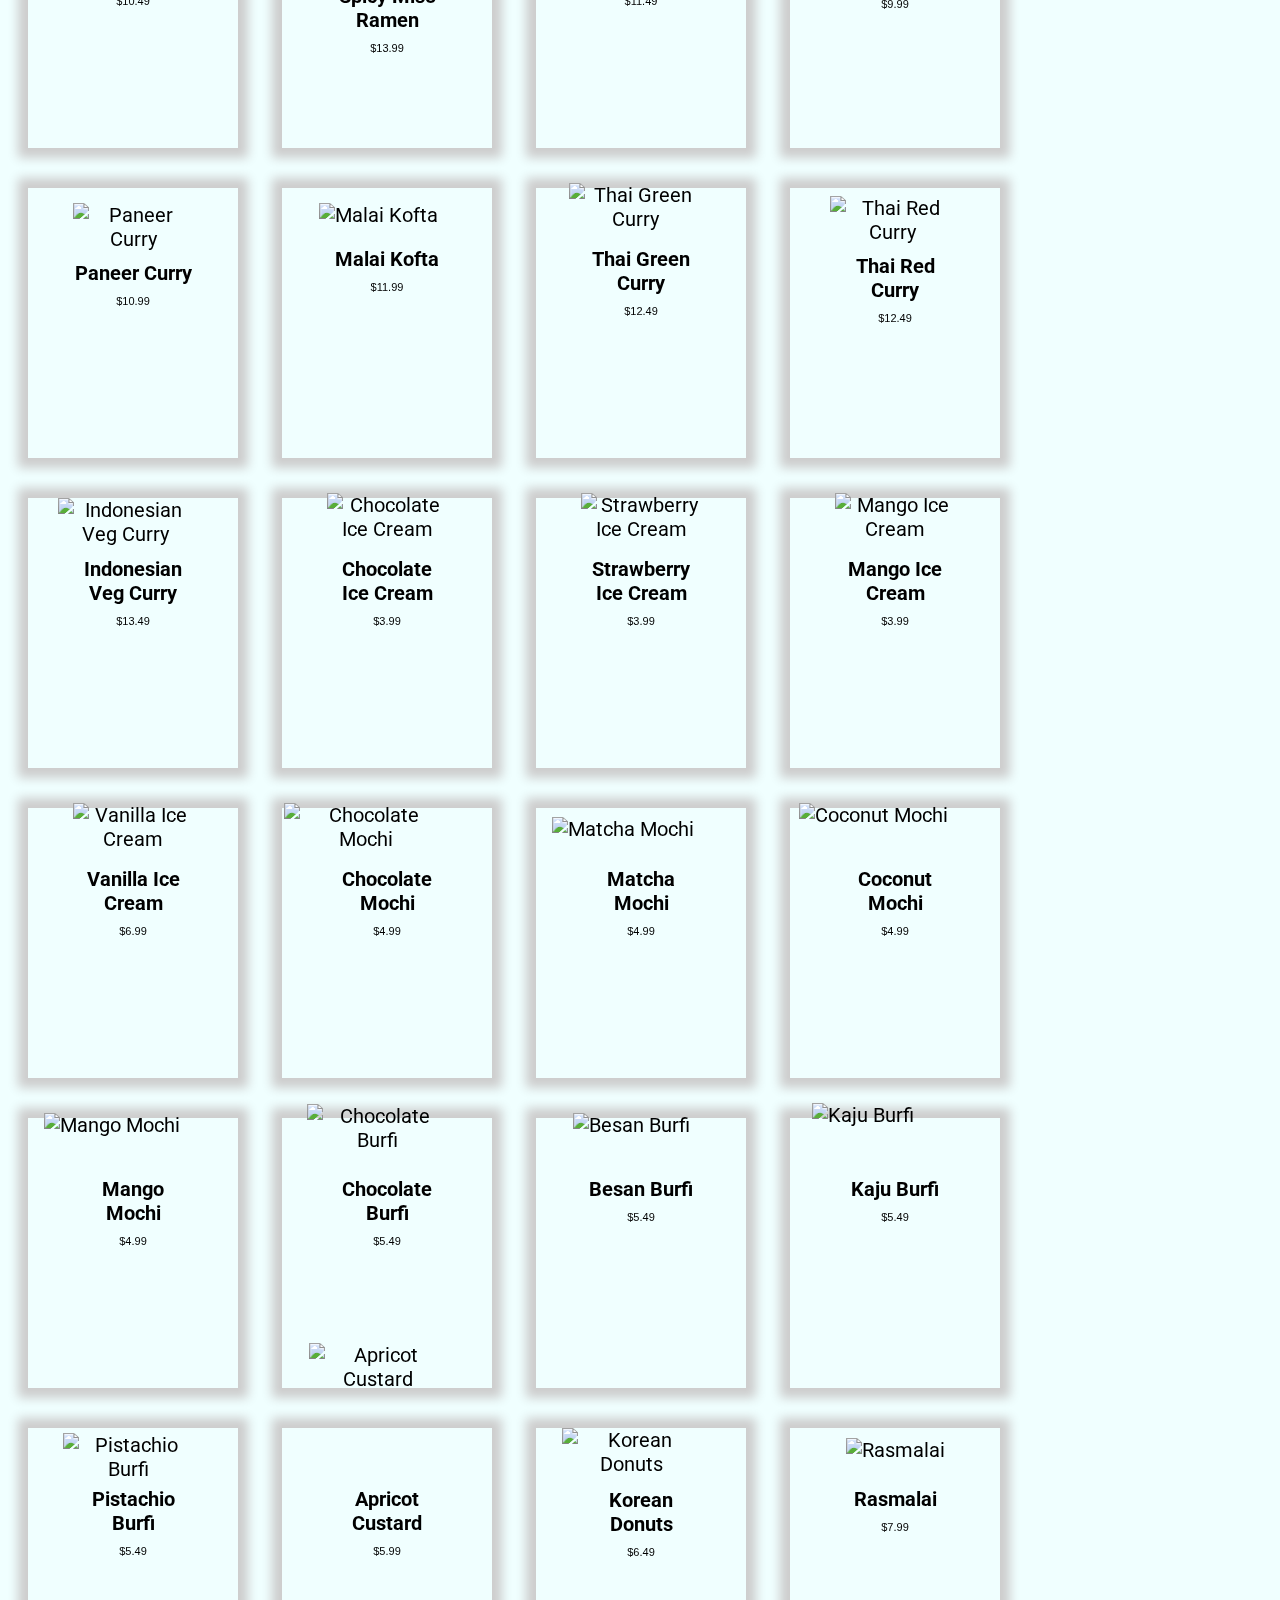
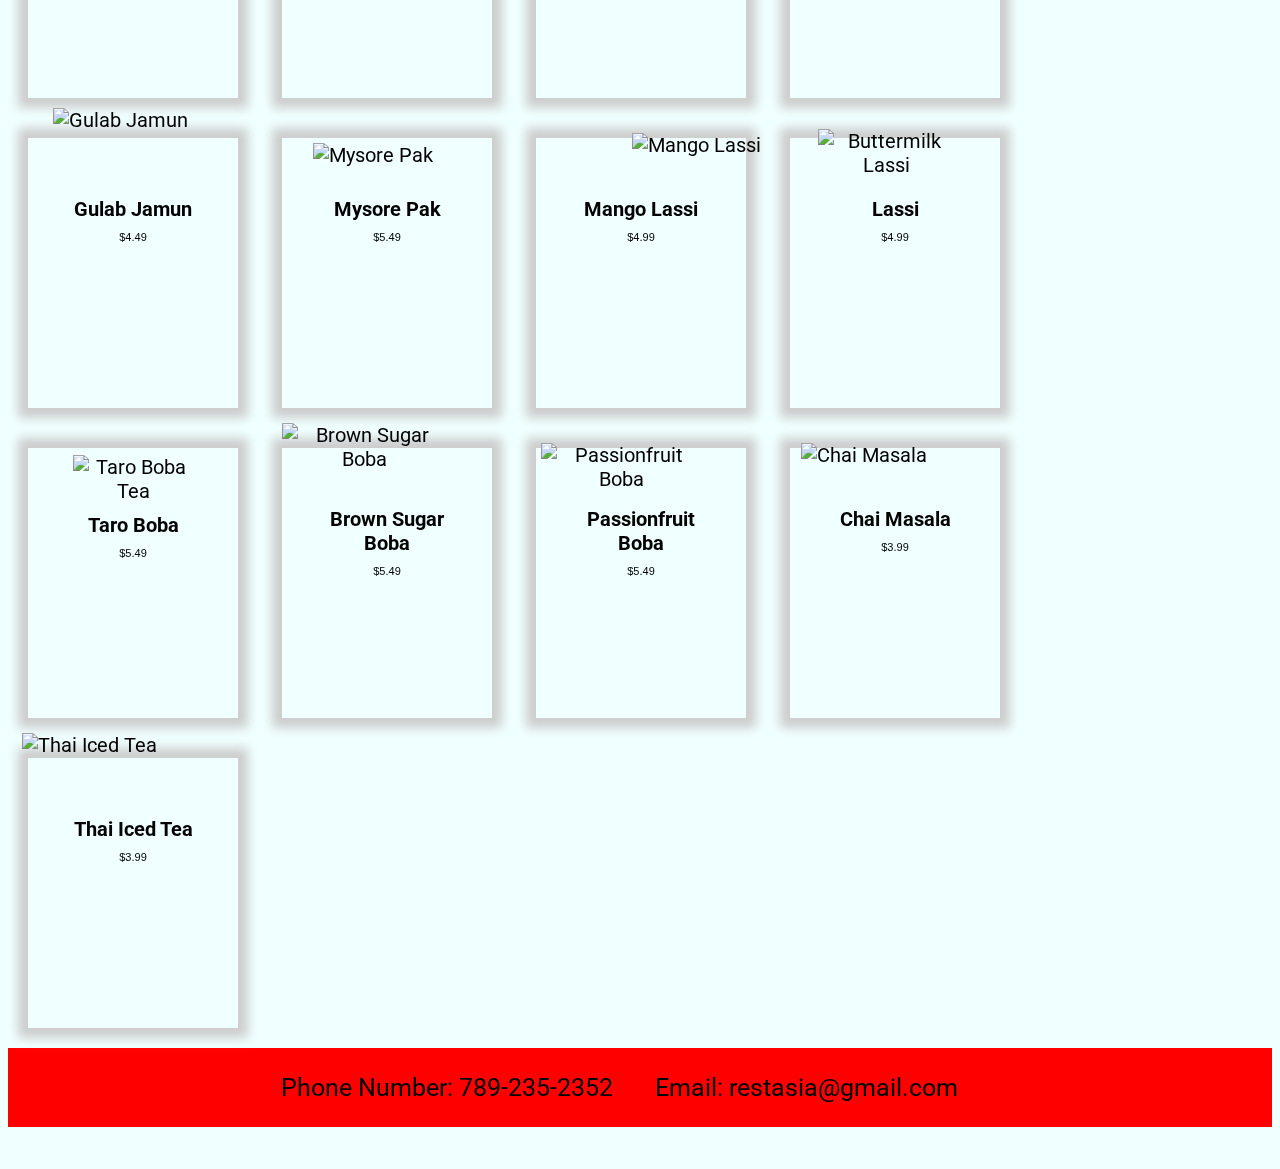
==== commit 6900b38f: "Update amenu.html" ====
--- a/amenu.html
+++ b/amenu.html
@@ -22,11 +22,9 @@
         <p>&nbsp; &nbsp; &nbsp; &nbsp;</p>
         <img class="leaf" src="leaf.png" alt="Leaf">
         <p>&nbsp; &nbsp;</p>
-        <a class="text" href="index.html">Asia Rest</a>
+        <a class="text" href="amain.html">Asia Rest</a>
         <p>&nbsp; &nbsp; &nbsp; &nbsp;</p>
         <a class="text" href="amenu.html">Menu</a>
-        <p>&nbsp; &nbsp; &nbsp; &nbsp;</p>
-        <a class="text" href="form.html">Order Now</a>
     </nav>
 
 
@@ -42,445 +40,445 @@
     <br>
 
 
-
-
-
-
-    <div class="container">
-        <figure>
-            <img id="spring" class="picture" src="springroll.png" alt="Spring Roll">
+<div id="allmenu">
+
+
+
+    <div class="container">
+        <figure>
+            <img id="spring" class="picture" src="images/springroll.png" alt="Spring Roll">
             <figcaption>Spring Rolls</figcaption>
         </figure>
-        <p class="price">$2.99  &nbsp; 95 cal</p>
-    </div>
-
-    <div class="container">
-        <figure>
-            <img id="gobi" class="picture" src="gobi.png" alt="Gobi Manchuria">
+        <p class="price">$5.99</p>
+    </div>
+
+    <div class="container">
+        <figure>
+            <img id="gobi" class="picture" src="images/gobi.png" alt="Gobi Manchuria">
             <figcaption>Gobi Manchuria</figcaption>
         </figure>
-        <p class="price">$9.99  &nbsp; 250 cal</p>
-    </div>
-
-    <div class="container">
-        <figure>
-            <img id="hot" class="picture" src="hot.png" alt="Hot & Sour Soup">
+        <p class="price">$6.99</p>
+    </div>
+
+    <div class="container">
+        <figure>
+            <img id="hot" class="picture" src="images/hot.png" alt="Hot & Sour Soup">
             <figcaption>Hot & Sour Soup</figcaption>
         </figure>
-        <p class="price">$3.99  &nbsp; 90 cal</p>
-    </div>
-
-    <div class="container">
-        <figure>
-            <img id="manchow" class="picture" src="manchowsoup.png" alt="Manchow Soup">
+        <p class="price">$4.99</p>
+    </div>
+
+    <div class="container">
+        <figure>
+            <img id="manchow" class="picture" src="images/manchowsoup.png" alt="Manchow Soup">
             <figcaption>Manchow Soup</figcaption>
         </figure>
-        <p class="price">$5.99  &nbsp; 300 cal</p>
-    </div>
-
-    <div class="container">
-        <figure>
-            <img id="corn" class="picture" src="cornsoup.png" alt="Sweet Corn Soup">
+        <p class="price">$5.49  &nbsp; 300 cal</p>
+    </div>
+
+    <div class="container">
+        <figure>
+            <img id="corn" class="picture" src="images/cornsoup.png" alt="Sweet Corn Soup">
             <figcaption>Sweet Corn Soup</figcaption>
         </figure>
-        <p class="price">$4.99  &nbsp; 245 cal</p>
-    </div>
-
-    <div class="container">
-        <figure>
-            <img id="tomato" class="picture" src="tomatosoup.png" alt="Tomato Soup">
+        <p class="price">$5.99  &nbsp; 245 cal</p>
+    </div>
+
+    <div class="container">
+        <figure>
+            <img id="tomato" class="picture" src="images/tomatosoup.png" alt="Tomato Soup">
             <figcaption>Tomato Soup</figcaption>
         </figure>
-        <p class="price">$5.99  &nbsp; 74 cal</p>
-    </div>
-
-    <div class="container">
-        <figure>
-            <img id="paneer" class="picture" src="paneer.png" alt="Schezwan Paneer">
+        <p class="price">$4.99  &nbsp; 74 cal</p>
+    </div>
+
+    <div class="container">
+        <figure>
+            <img id="paneer" class="picture" src="images/paneer.png" alt="Schezwan Paneer">
             <figcaption>Schezwan Paneer</figcaption>
         </figure>
-        <p class="price">$6.99  &nbsp; 1200 cal</p>
-    </div>
-
-    <div class="container">
-        <figure>
-            <img id="dumplings" class="picture" src="dumplings.png" alt="Momos Manchurian">
+        <p class="price">$7.49</p>
+    </div>
+
+    <div class="container">
+        <figure>
+            <img id="dumplings" class="picture" src="images/dumplings.png" alt="Momos Manchurian">
             <figcaption>Veg Dumplings</figcaption>
         </figure>
-        <p class="price">$6.99  &nbsp; 1200 cal</p>
-    </div>
-
-    <div class="container">
-        <figure>
-            <img id="samosa" class="picture" src="samosa.png" alt="Samosa">
+        <p class="price">$6.99</p>
+    </div>
+
+    <div class="container">
+        <figure>
+            <img id="samosa" class="picture" src="images/samosa.png" alt="Samosa">
             <figcaption>Samosa</figcaption>
         </figure>
-        <p class="price">$6.99  &nbsp; 1200 cal</p>
-    </div>
-
-    <div class="container">
-        <figure>
-            <img id="nachos" class="picture" src="nachos.png" alt="Loaded Veggie Nachos">
+        <p class="price">$4.99</p>
+    </div>
+
+    <div class="container">
+        <figure>
+            <img id="nachos" class="picture" src="images/nachos.png" alt="Loaded Veggie Nachos">
             <figcaption>Veggie Nachos</figcaption>
         </figure>
-        <p class="price">$6.99  &nbsp; 1200 cal</p>
-    </div>
-
-
-
-
-
-
-    
-    
-    
-    
-    
-
-
-
-
-
-    <div class="container">
-        <figure>
-            <img id="kimchi" class="picture" src="kimchirice.png" alt="Kimchi Fried Rice">
+        <p class="price">$7.49</p>
+    </div>
+
+
+
+
+
+
+    
+    
+    
+    
+    
+
+
+
+
+
+    <div class="container">
+        <figure>
+            <img id="kimchi" class="picture" src="images/kimchirice.png" alt="Kimchi Fried Rice">
             <figcaption>Kimchi Fried Rice</figcaption>
         </figure>
-        <p class="price">$6.99  &nbsp; 1200 cal</p>
-    </div>
-
-    <div class="container">
-        <figure>
-            <img id="tofu" class="picture" src="blackpeppertofu.png" alt="Black Pepper Tofu">
+        <p class="price">$9.99</p>
+    </div>
+
+    <div class="container">
+        <figure>
+            <img id="tofu" class="picture" src="images/blackpeppertofu.png" alt="Black Pepper Tofu">
             <figcaption>Black Pepper Tofu</figcaption>
         </figure>
-        <p class="price">$6.99  &nbsp; 1200 cal</p>
-    </div>
-
-    <div class="container">
-        <figure>
-            <img id="jala" class="picture" src="rotijala.png" alt="Roti Jala">
+        <p class="price">$10.99</p>
+    </div>
+
+    <div class="container">
+        <figure>
+            <img id="jala" class="picture" src="images/rotijala.png" alt="Roti Jala">
             <figcaption>Roti Jala</figcaption>
         </figure>
-        <p class="price">$6.99  &nbsp; 1200 cal</p>
-    </div>
-
-    <div class="container">
-        <figure>
-            <img id="biryani" class="picture" src="vegbiryani.png" alt="Veg Biryani">
+        <p class="price">$8.49</p>
+    </div>
+
+    <div class="container">
+        <figure>
+            <img id="biryani" class="picture" src="images/vegbiryani.png" alt="Veg Biryani">
             <figcaption>Veg Biryani</figcaption>
         </figure>
-        <p class="price">$6.99  &nbsp; 1200 cal</p>
-    </div>
-
-    <div class="container">
-        <figure>
-            <img id="rabokki" class="picture" src="rabokki.png" alt="Rabokki">
+        <p class="price">$11.99</p>
+    </div>
+
+    <div class="container">
+        <figure>
+            <img id="rabokki" class="picture" src="images/rabokki.png" alt="Rabokki">
             <figcaption>Rose Rabokki</figcaption>
         </figure>
-        <p class="price">$6.99  &nbsp; 1200 cal</p>
-    </div>
-
-    <div class="container">
-        <figure>
-            <img id="chaat" class="picture" src="samosachaat.png" alt="Samosa Chaat">
+        <p class="price">$12.99</p>
+    </div>
+
+    <div class="container">
+        <figure>
+            <img id="chaat" class="picture" src="images/samosachaat.png" alt="Samosa Chaat">
             <figcaption>Samosa Chaat</figcaption>
         </figure>
-        <p class="price">$6.99  &nbsp; 1200 cal</p>
-    </div>
-
-    <div class="container">
-        <figure>
-            <img id="shawarma" class="picture" src="chickpeashawarma.png" alt="Chickpea Shawarma">
+        <p class="price">$8.99</p>
+    </div>
+
+    <div class="container">
+        <figure>
+            <img id="shawarma" class="picture" src="images/chickpeashawarma.png" alt="Chickpea Shawarma">
             <figcaption>Chickpea Shawarma</figcaption>
         </figure>
-        <p class="price">$6.99  &nbsp; 1200 cal</p>
-    </div>
-
-    <div class="container">
-        <figure>
-            <img id="miso" class="picture" src="creamyspicymisoramen.png" alt="Creamy Spicy Miso Ramen">
+        <p class="price">$10.49</p>
+    </div>
+
+    <div class="container">
+        <figure>
+            <img id="miso" class="picture" src="images/creamyspicymisoramen.png" alt="Creamy Spicy Miso Ramen">
             <figcaption>Creamy Spicy Miso Ramen</figcaption>
         </figure>
-        <p class="price">$6.99  &nbsp; 1200 cal</p>
-    </div>
-
-    <div class="container">
-        <figure>
-            <img id="parotta" class="picture" src="kothuparotta.png" alt="Kothu Parotta">
+        <p class="price">$13.99</p>
+    </div>
+
+    <div class="container">
+        <figure>
+            <img id="parotta" class="picture" src="images/kothuparotta.png" alt="Kothu Parotta">
             <figcaption>Veg Kothu Parotta</figcaption>
         </figure>
-        <p class="price">$6.99  &nbsp; 1200 cal</p>
-    </div>
-
-
-
-
-
-
-
-
-
-
-    <div class="container">
-        <figure>
-            <img id="egg" class="picture" src="eggcurry.png" alt="Egg Masala Curry">
+        <p class="price">$11.49</p>
+    </div>
+
+
+
+
+
+
+
+
+
+
+    <div class="container">
+        <figure>
+            <img id="egg" class="picture" src="images/eggcurry.png" alt="Egg Masala Curry">
             <figcaption>Egg Masala Curry</figcaption>
         </figure>
-        <p class="price">$6.99  &nbsp; 1200 cal</p>
-    </div>
-
-    <div class="container">
-        <figure>
-            <img id="cpaneer" class="picture" src="paneercurry.png" alt="Paneer Curry">
+        <p class="price">$9.99</p>
+    </div>
+
+    <div class="container">
+        <figure>
+            <img id="cpaneer" class="picture" src="images/paneercurry.png" alt="Paneer Curry">
             <figcaption>Paneer Curry</figcaption>
         </figure>
-        <p class="price">$6.99  &nbsp; 1200 cal</p>
-    </div>
-
-    <div class="container">
-        <figure>
-            <img id="malai" class="picture" src="malaikofta.png" alt="Malai Kofta">
+        <p class="price">$10.99</p>
+    </div>
+
+    <div class="container">
+        <figure>
+            <img id="malai" class="picture" src="images/malaikofta.png" alt="Malai Kofta">
             <figcaption>Malai Kofta</figcaption>
         </figure>
-        <p class="price">$6.99  &nbsp; 1200 cal</p>
-    </div>
-
-    <div class="container">
-        <figure>
-            <img id="thaigreen" class="picture" src="thaigreencurry.png" alt="Thai Green Curry">
+        <p class="price">$11.99</p>
+    </div>
+
+    <div class="container">
+        <figure>
+            <img id="thaigreen" class="picture" src="images/thaigreencurry.png" alt="Thai Green Curry">
             <figcaption>Thai Green Curry</figcaption>
         </figure>
-        <p class="price">$6.99  &nbsp; 1200 cal</p>
-    </div>
-
-    <div class="container">
-        <figure>
-            <img id="thaired" class="picture" src="thairedcurry.png" alt="Thai Red Curry">
+        <p class="price">$12.49</p>
+    </div>
+
+    <div class="container">
+        <figure>
+            <img id="thaired" class="picture" src="images/thairedcurry.png" alt="Thai Red Curry">
             <figcaption>Thai Red Curry</figcaption>
         </figure>
-        <p class="price">$6.99  &nbsp; 1200 cal</p>
-    </div>
-
-    <div class="container">
-        <figure>
-            <img id="indo" class="picture" src="indonesian.png" alt="Indonesian Veg Curry">
+        <p class="price">$12.49</p>
+    </div>
+
+    <div class="container">
+        <figure>
+            <img id="indo" class="picture" src="images/indonesian.png" alt="Indonesian Veg Curry">
             <figcaption>Indonesian Veg Curry</figcaption>
         </figure>
-        <p class="price">$6.99  &nbsp; 1200 cal</p>
-    </div>
-
-
-
-
-
-
-
-
-
-
-
-
-    <div class="container">
-        <figure>
-            <img id="chocice" class="picture" src="chocice.png" alt="Chocolate Ice Cream">
+        <p class="price">$13.49</p>
+    </div>
+
+
+
+
+
+
+
+
+
+
+
+
+    <div class="container">
+        <figure>
+            <img id="chocice" class="picture" src="images/chocice.png" alt="Chocolate Ice Cream">
             <figcaption>Chocolate Ice Cream</figcaption>
         </figure>
-        <p class="price">$6.99  &nbsp; 1200 cal</p>
-    </div>
-
-    <div class="container">
-        <figure>
-            <img id="strawice" class="picture" src="strawice.png" alt="Strawberry Ice Cream">
+        <p class="price">$3.99</p>
+    </div>
+
+    <div class="container">
+        <figure>
+            <img id="strawice" class="picture" src="images/strawice.png" alt="Strawberry Ice Cream">
             <figcaption>Strawberry Ice Cream</figcaption>
         </figure>
-        <p class="price">$6.99  &nbsp; 1200 cal</p>
-    </div>
-
-    <div class="container">
-        <figure>
-            <img id="mangocice" class="picture" src="mangoice.png" alt="Mango Ice Cream">
+        <p class="price">$3.99</p>
+    </div>
+
+    <div class="container">
+        <figure>
+            <img id="mangocice" class="picture" src="images/mangoice.png" alt="Mango Ice Cream">
             <figcaption>Mango Ice Cream</figcaption>
         </figure>
-        <p class="price">$6.99  &nbsp; 1200 cal</p>
-    </div>
-
-    <div class="container">
-        <figure>
-            <img id="vanillaice" class="picture" src="vanillaice.png" alt="Vanilla Ice Cream">
+        <p class="price">$3.99</p>
+    </div>
+
+    <div class="container">
+        <figure>
+            <img id="vanillaice" class="picture" src="images/vanillaice.png" alt="Vanilla Ice Cream">
             <figcaption>Vanilla Ice Cream</figcaption>
         </figure>
-        <p class="price">$6.99  &nbsp; 1200 cal</p>
-    </div>
-
-    <div class="container">
-        <figure>
-            <img id="chocmochi" class="picture" src="chocmochi.png" alt="Chocolate Mochi">
+        <p class="price">$6.99</p>
+    </div>
+
+    <div class="container">
+        <figure>
+            <img id="chocmochi" class="picture" src="images/chocmochi.png" alt="Chocolate Mochi">
             <figcaption>Chocolate Mochi</figcaption>
         </figure>
-        <p class="price">$6.99  &nbsp; 1200 cal</p>
-    </div>
-
-    <div class="container">
-        <figure>
-            <img id="matchamochi" class="picture" src="matchamochi.png" alt="Matcha Mochi">
+        <p class="price">$4.99</p>
+    </div>
+
+    <div class="container">
+        <figure>
+            <img id="matchamochi" class="picture" src="images/matchamochi.png" alt="Matcha Mochi">
             <figcaption>Matcha Mochi</figcaption>
         </figure>
-        <p class="price">$6.99  &nbsp; 1200 cal</p>
-    </div>
-
-    <div class="container">
-        <figure>
-            <img id="cocmochi" class="picture" src="cocmochi.png" alt="Coconut Mochi">
+        <p class="price">$4.99</p>
+    </div>
+
+    <div class="container">
+        <figure>
+            <img id="cocmochi" class="picture" src="images/cocmochi.png" alt="Coconut Mochi">
             <figcaption>Coconut Mochi</figcaption>
         </figure>
-        <p class="price">$6.99  &nbsp; 1200 cal</p>
-    </div>
-
-    <div class="container">
-        <figure>
-            <img id="mangomochi" class="picture" src="mangomochi.png" alt="Mango Mochi">
+        <p class="price">$4.99</p>
+    </div>
+
+    <div class="container">
+        <figure>
+            <img id="mangomochi" class="picture" src="images/mangomochi.png" alt="Mango Mochi">
             <figcaption>Mango Mochi</figcaption>
         </figure>
-        <p class="price">$6.99  &nbsp; 1200 cal</p>
-    </div>
-
-    <div class="container">
-        <figure>
-            <img id="chocoburfi" class="picture" src="chocoburfi.png" alt="Chocolate Burfi">
+        <p class="price">$4.99</p>
+    </div>
+
+    <div class="container">
+        <figure>
+            <img id="chocoburfi" class="picture" src="images/chocoburfi.png" alt="Chocolate Burfi">
             <figcaption>Chocolate Burfi</figcaption>
         </figure>
-        <p class="price">$6.99  &nbsp; 1200 cal</p>
-    </div>
-
-    <div class="container">
-        <figure>
-            <img id="besanburfi" class="picture" src="besanburfi.png" alt="Besan Burfi">
+        <p class="price">$5.49</p>
+    </div>
+
+    <div class="container">
+        <figure>
+            <img id="besanburfi" class="picture" src="images/besanburfi.png" alt="Besan Burfi">
             <figcaption>Besan Burfi</figcaption>
         </figure>
-        <p class="price">$6.99  &nbsp; 1200 cal</p>
-    </div>
-
-    <div class="container">
-        <figure>
-            <img id="kajuburfi" class="picture" src="kajuburfi.png" alt="Kaju Burfi">
+        <p class="price">$5.49</p>
+    </div>
+
+    <div class="container">
+        <figure>
+            <img id="kajuburfi" class="picture" src="images/kajuburfi.png" alt="Kaju Burfi">
             <figcaption>Kaju Burfi</figcaption>
         </figure>
-        <p class="price">$6.99  &nbsp; 1200 cal</p>
-    </div>
-
-    <div class="container">
-        <figure>
-            <img id="pistaburfi" class="picture" src="pistaburfi.png" alt="Pistachio Burfi">
+        <p class="price">$5.49</p>
+    </div>
+
+    <div class="container">
+        <figure>
+            <img id="pistaburfi" class="picture" src="images/pistaburfi.png" alt="Pistachio Burfi">
             <figcaption>Pistachio Burfi</figcaption>
         </figure>
-        <p class="price">$6.99  &nbsp; 1200 cal</p>
-    </div>
-
-    <div class="container">
-        <figure>
-            <img id="apricot" class="picture" src="apricot.png" alt="Apricot Custard">
+        <p class="price">$5.49</p>
+    </div>
+
+    <div class="container">
+        <figure>
+            <img id="apricot" class="picture" src="images/apricot.png" alt="Apricot Custard">
             <figcaption>Apricot Custard</figcaption>
         </figure>
-        <p class="price">$6.99  &nbsp; 1200 cal</p>
-    </div>
-
-    <div class="container">
-        <figure>
-            <img id="donut" class="picture" src="donut.png" alt="Korean Donuts">
+        <p class="price">$5.99</p>
+    </div>
+
+    <div class="container">
+        <figure>
+            <img id="donut" class="picture" src="images/donut.png" alt="Korean Donuts">
             <figcaption>Korean Donuts</figcaption>
         </figure>
-        <p class="price">$6.99  &nbsp; 1200 cal</p>
-    </div>
-
-    <div class="container">
-        <figure>
-            <img id="rasmalai" class="picture" src="rasmalai.png" alt="Rasmalai">
+        <p class="price">$6.49</p>
+    </div>
+
+    <div class="container">
+        <figure>
+            <img id="rasmalai" class="picture" src="images/rasmalai.png" alt="Rasmalai">
             <figcaption>Rasmalai</figcaption>
         </figure>
-        <p class="price">$6.99  &nbsp; 1200 cal</p>
-    </div>
-
-    <div class="container">
-        <figure>
-            <img id="gulab" class="picture" src="gulab.png" alt="Gulab Jamun">
+        <p class="price">$7.99</p>
+    </div>
+
+    <div class="container">
+        <figure>
+            <img id="gulab" class="picture" src="images/gulab.png" alt="Gulab Jamun">
             <figcaption>Gulab Jamun</figcaption>
         </figure>
-        <p class="price">$6.99  &nbsp; 1200 cal</p>
-    </div>
-
-    <div class="container">
-        <figure>
-            <img id="mysore" class="picture" src="mysore.png" alt="Mysore Pak">
+        <p class="price">$4.49</p>
+    </div>
+
+    <div class="container">
+        <figure>
+            <img id="mysore" class="picture" src="images/mysore.png" alt="Mysore Pak">
             <figcaption>Mysore Pak</figcaption>
         </figure>
-        <p class="price">$6.99  &nbsp; 1200 cal</p>
-    </div>
-
-
-
-
-
-
-
-
-
-
-
-    <div class="container">
-        <figure>
-            <img id="mangolassi" class="picture" src="mangolassi.png" alt="Mango Lassi">
+        <p class="price">$5.49</p>
+    </div>
+
+
+
+
+
+
+
+
+
+
+
+    <div class="container">
+        <figure>
+            <img id="mangolassi" class="picture" src="images/mangolassi.png" alt="Mango Lassi">
             <figcaption>Mango Lassi</figcaption>
         </figure>
-        <p class="price">$6.99  &nbsp; 1200 cal</p>
-    </div>
-
-    <div class="container">
-        <figure>
-            <img id="lassi" class="picture" src="lassi.png" alt="Buttermilk Lassi">
+        <p class="price">$4.99</p>
+    </div>
+
+    <div class="container">
+        <figure>
+            <img id="lassi" class="picture" src="images/lassi.png" alt="Buttermilk Lassi">
             <figcaption>Lassi</figcaption>
         </figure>
-        <p class="price">$6.99  &nbsp; 1200 cal</p>
-    </div>
-
-    <div class="container">
-        <figure>
-            <img id="taro" class="picture" src="taro.png" alt="Taro Boba Tea">
+        <p class="price">$4.99</p>
+    </div>
+
+    <div class="container">
+        <figure>
+            <img id="taro" class="picture" src="images/taro.png" alt="Taro Boba Tea">
             <figcaption>Taro Boba</figcaption>
         </figure>
-        <p class="price">$6.99  &nbsp; 1200 cal</p>
-    </div>
-
-    <div class="container">
-        <figure>
-            <img id="brown" class="picture" src="brown.png" alt="Brown Sugar Boba">
+        <p class="price">$5.49</p>
+    </div>
+
+    <div class="container">
+        <figure>
+            <img id="brown" class="picture" src="images/brown.png" alt="Brown Sugar Boba">
             <figcaption>Brown Sugar Boba</figcaption>
         </figure>
-        <p class="price">$6.99  &nbsp; 1200 cal</p>
-    </div>
-
-    <div class="container">
-        <figure>
-            <img id="passion" class="picture" src="passion.png" alt="Passionfruit Boba">
+        <p class="price">$5.49</p>
+    </div>
+
+    <div class="container">
+        <figure>
+            <img id="passion" class="picture" src="images/passion.png" alt="Passionfruit Boba">
             <figcaption>Passionfruit Boba</figcaption>
         </figure>
-        <p class="price">$6.99  &nbsp; 1200 cal</p>
-    </div>
-
-    <div class="container">
-        <figure>
-            <img id="chai" class="picture" src="chai.png" alt="Chai Masala">
+        <p class="price">$5.49</p>
+    </div>
+
+    <div class="container">
+        <figure>
+            <img id="chai" class="picture" src="images/chai.png" alt="Chai Masala">
             <figcaption>Chai Masala</figcaption>
         </figure>
-        <p class="price">$6.99  &nbsp; 1200 cal</p>
-    </div>
-
-    <div class="container">
-        <figure>
-            <img id="thaiiced" class="picture" src="thaiiced.png" alt="Thai Iced Tea">
+        <p class="price">$3.99</p>
+    </div>
+
+    <div class="container">
+        <figure>
+            <img id="thaiiced" class="picture" src="images/thaiiced.png" alt="Thai Iced Tea">
             <figcaption>Thai Iced Tea</figcaption>
         </figure>
-        <p class="price">$6.99  &nbsp; 1200 cal</p>
+        <p class="price">$3.99</p>
     </div>
 
     <footer class="footer">
@@ -488,11 +486,10 @@
         <p>&nbsp; &nbsp; &nbsp; &nbsp;</p>
         <p>Email: restasia@gmail.com</p>
         <p>&nbsp; &nbsp; &nbsp; &nbsp;</p>
-        <p>Address</p>
     </footer>
 
 
-
+</div>
 
 
 
--- a/amenu.css
+++ b/amenu.css
@@ -4,20 +4,20 @@
 
 
 .taskbar {
-    font-family: "Boldonse", system-ui;
-    color: green;
-    font-weight: 200;
-    font-style: normal;
-    font-size: 20px;
-    padding-top: 40px;
-    margin-top: -50px;
-    margin-left: -20px;
-    display: flex;
-    flex-direction: row;
-    align-items: center;
-    justify-content: flex-start;
-    flex-grow: 1;
-    background-color: red; 
+  font-family: "Boldonse", system-ui;
+  color: green;
+  font-weight: 200;
+  font-style: normal;
+  font-size: 20px;
+  padding-top: 40px;
+  margin-top: -50px;
+  margin-left: -20px;
+  display: flex;
+  flex-direction: row;
+  align-items: center;
+  justify-content: flex-start;
+  flex-grow: 1;
+  background-color: black; 
 }
 
 .text {
@@ -85,9 +85,9 @@
 
 .rectangle {
     width: 100px;
-    height: 50px;
+    height: 30px;
     display: inline-block;
-    background-color: green;
+    background-color: red;
     margin-top: 50px;
     margin-left: -20px;
 }
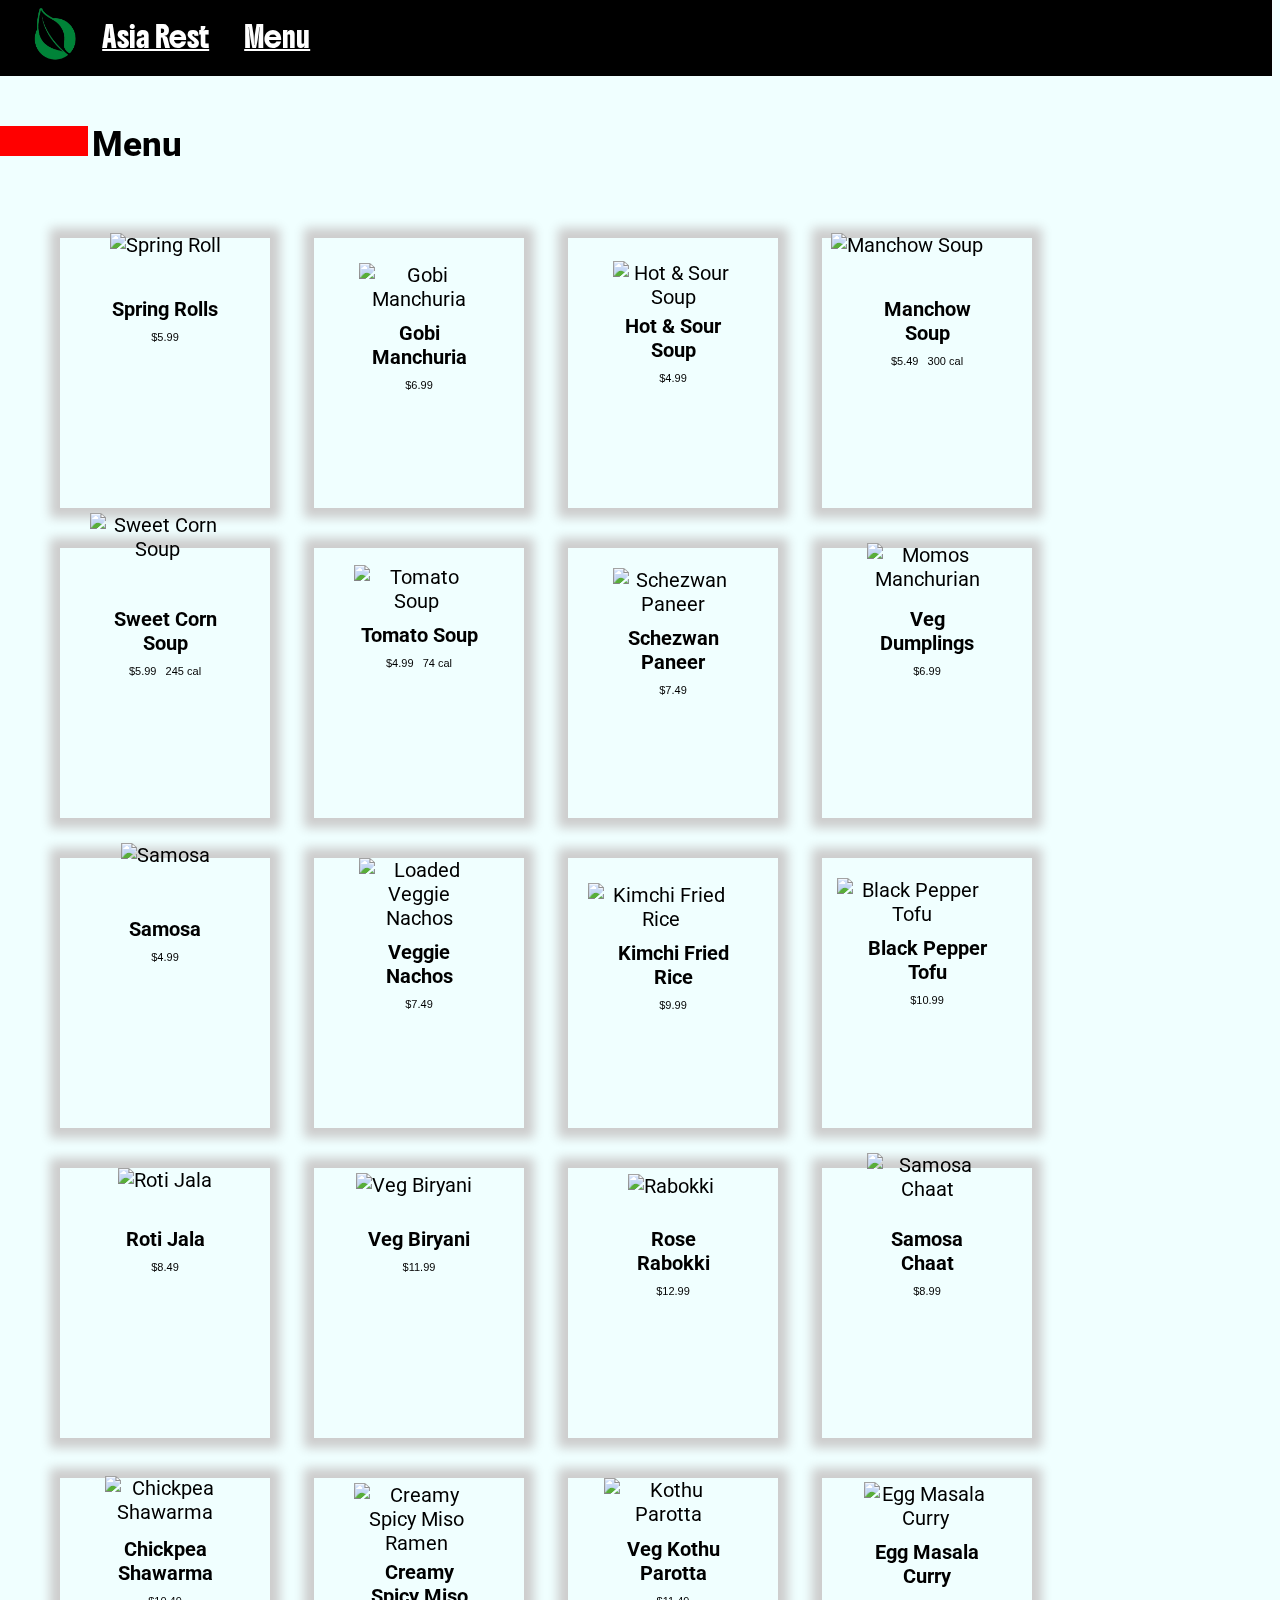
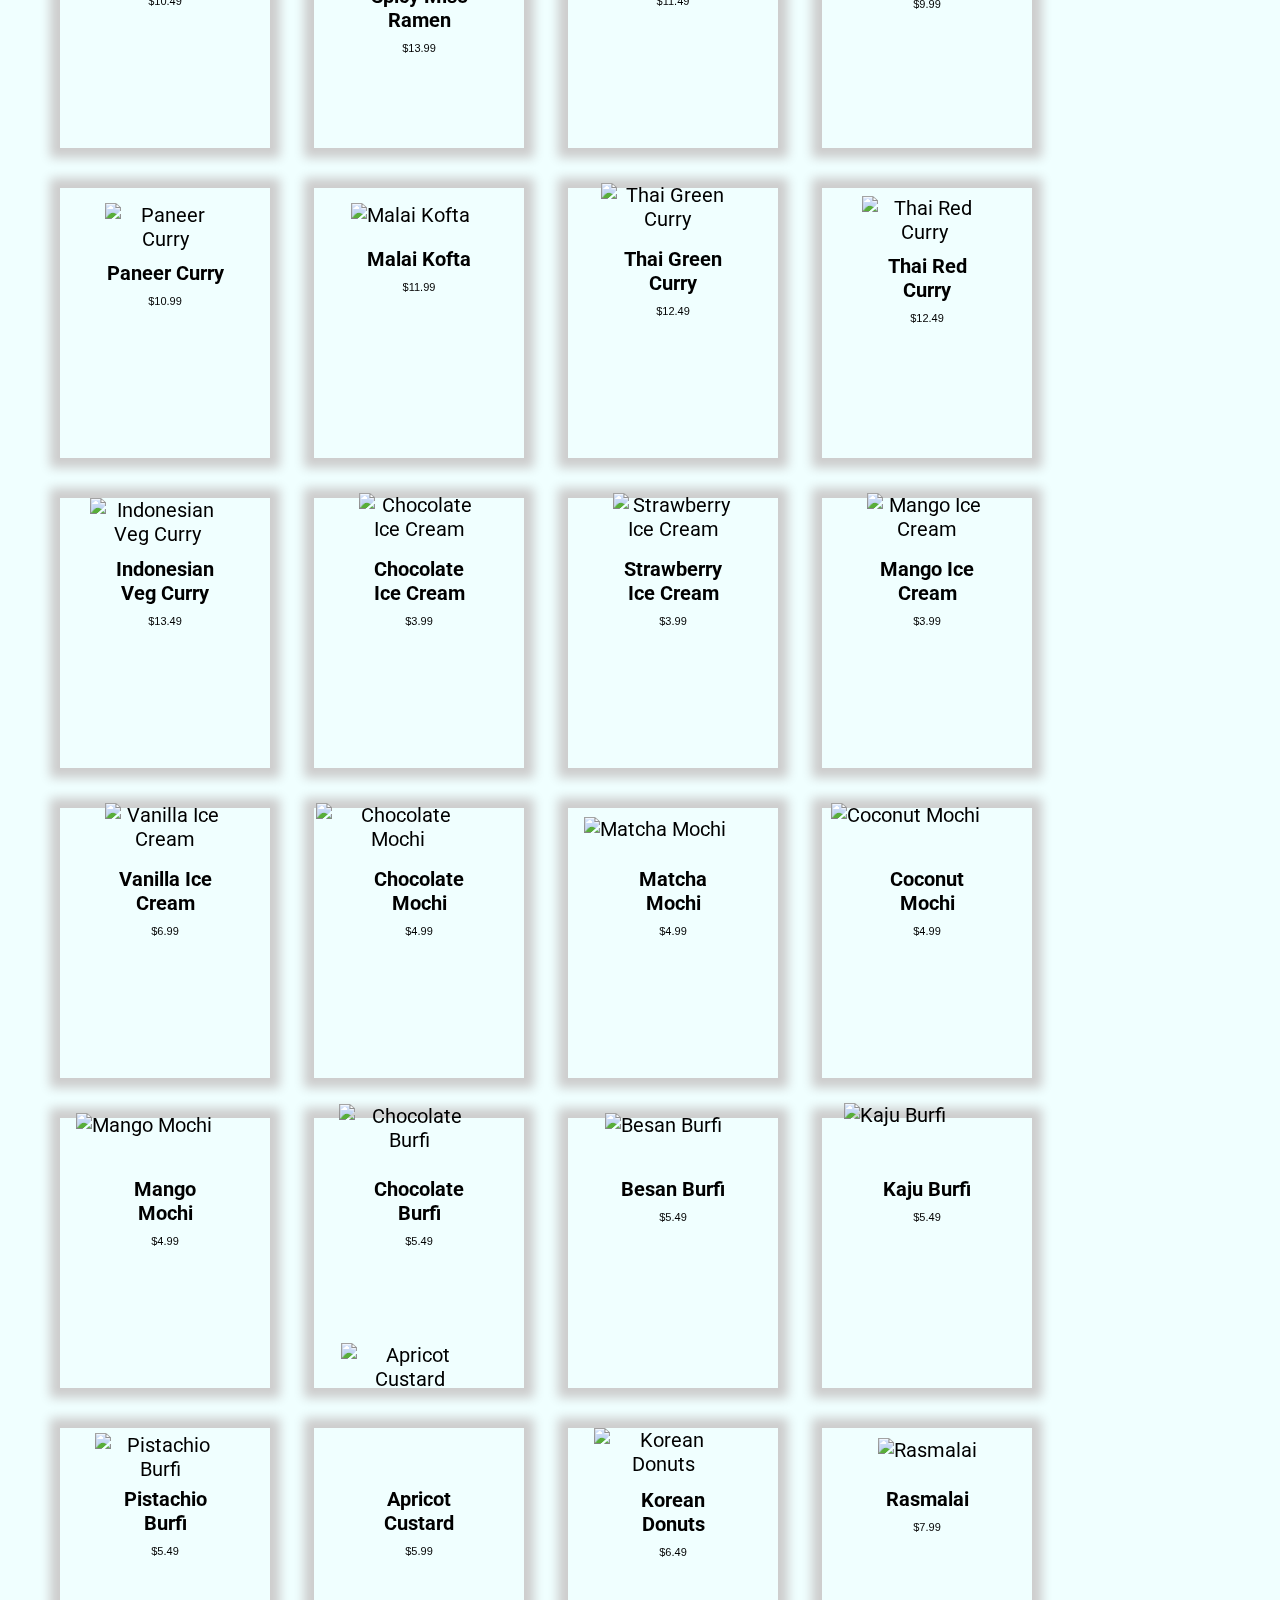
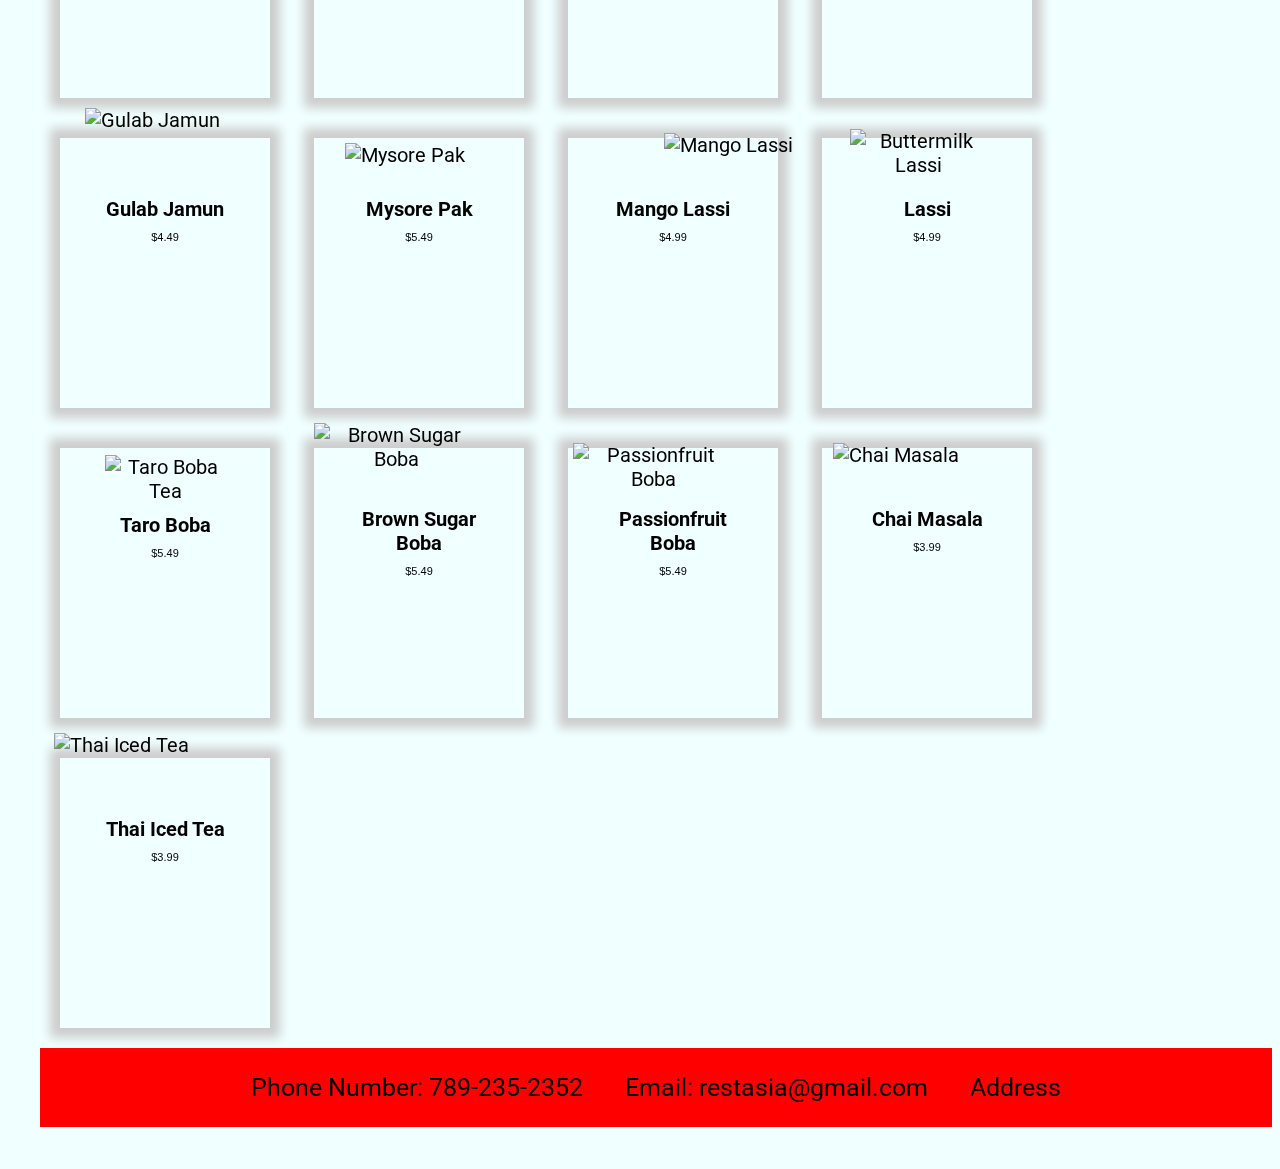
==== commit a1c7daec: "Update amenu.html" ====
--- a/amenu.html
+++ b/amenu.html
@@ -486,6 +486,7 @@
         <p>&nbsp; &nbsp; &nbsp; &nbsp;</p>
         <p>Email: restasia@gmail.com</p>
         <p>&nbsp; &nbsp; &nbsp; &nbsp;</p>
+        <p>Address</p>
     </footer>
 
 
--- a/amenu.css
+++ b/amenu.css
@@ -2,22 +2,25 @@
     background-color: azure;
 }
 
+#allmenu {
+    margin-left: 2rem;
+}
 
 .taskbar {
-  font-family: "Boldonse", system-ui;
-  color: green;
-  font-weight: 200;
-  font-style: normal;
-  font-size: 20px;
-  padding-top: 40px;
-  margin-top: -50px;
-  margin-left: -20px;
-  display: flex;
-  flex-direction: row;
-  align-items: center;
-  justify-content: flex-start;
-  flex-grow: 1;
-  background-color: black; 
+    font-family: "Boldonse", system-ui;
+    color: green;
+    font-weight: 200;
+    font-style: normal;
+    font-size: 20px;
+    padding-top: 40px;
+    margin-top: -50px;
+    margin-left: -20px;
+    display: flex;
+    flex-direction: row;
+    align-items: center;
+    justify-content: flex-start;
+    flex-grow: 1;
+    background-color: black; 
 }
 
 .text {
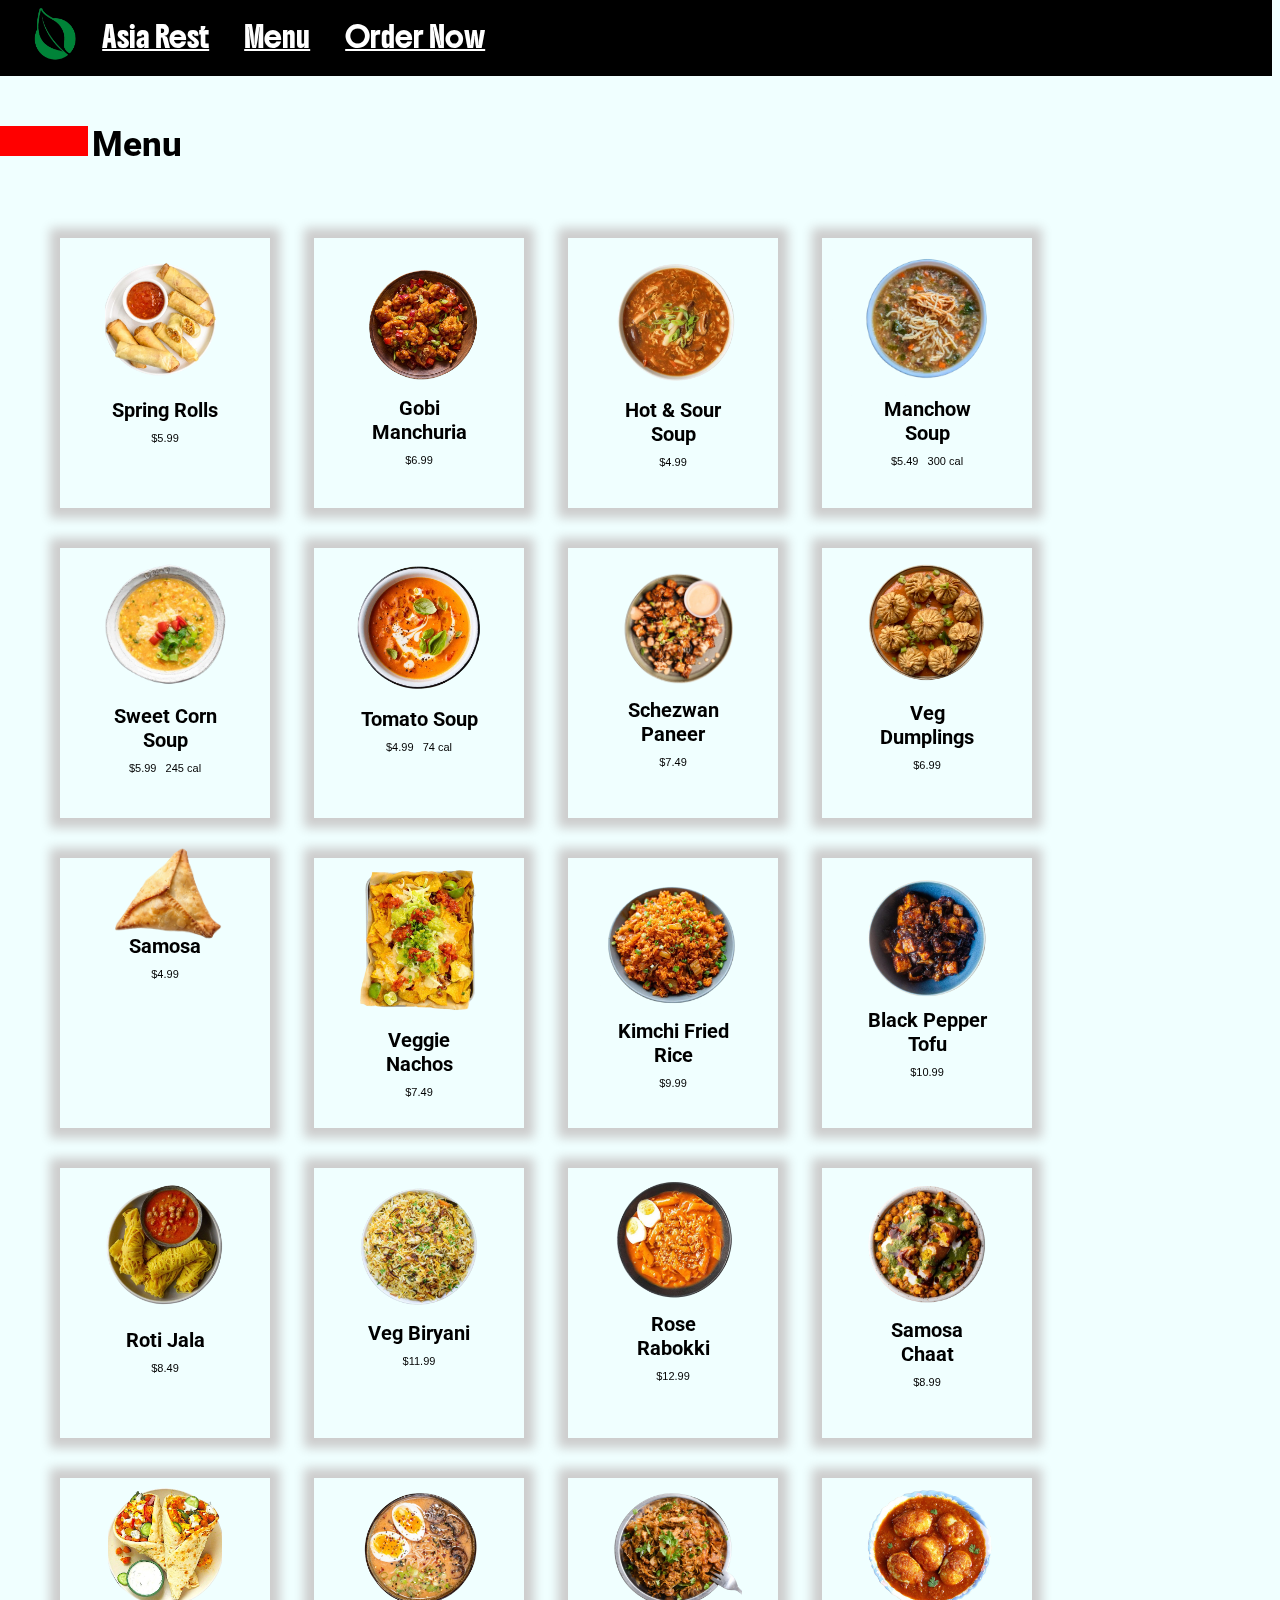
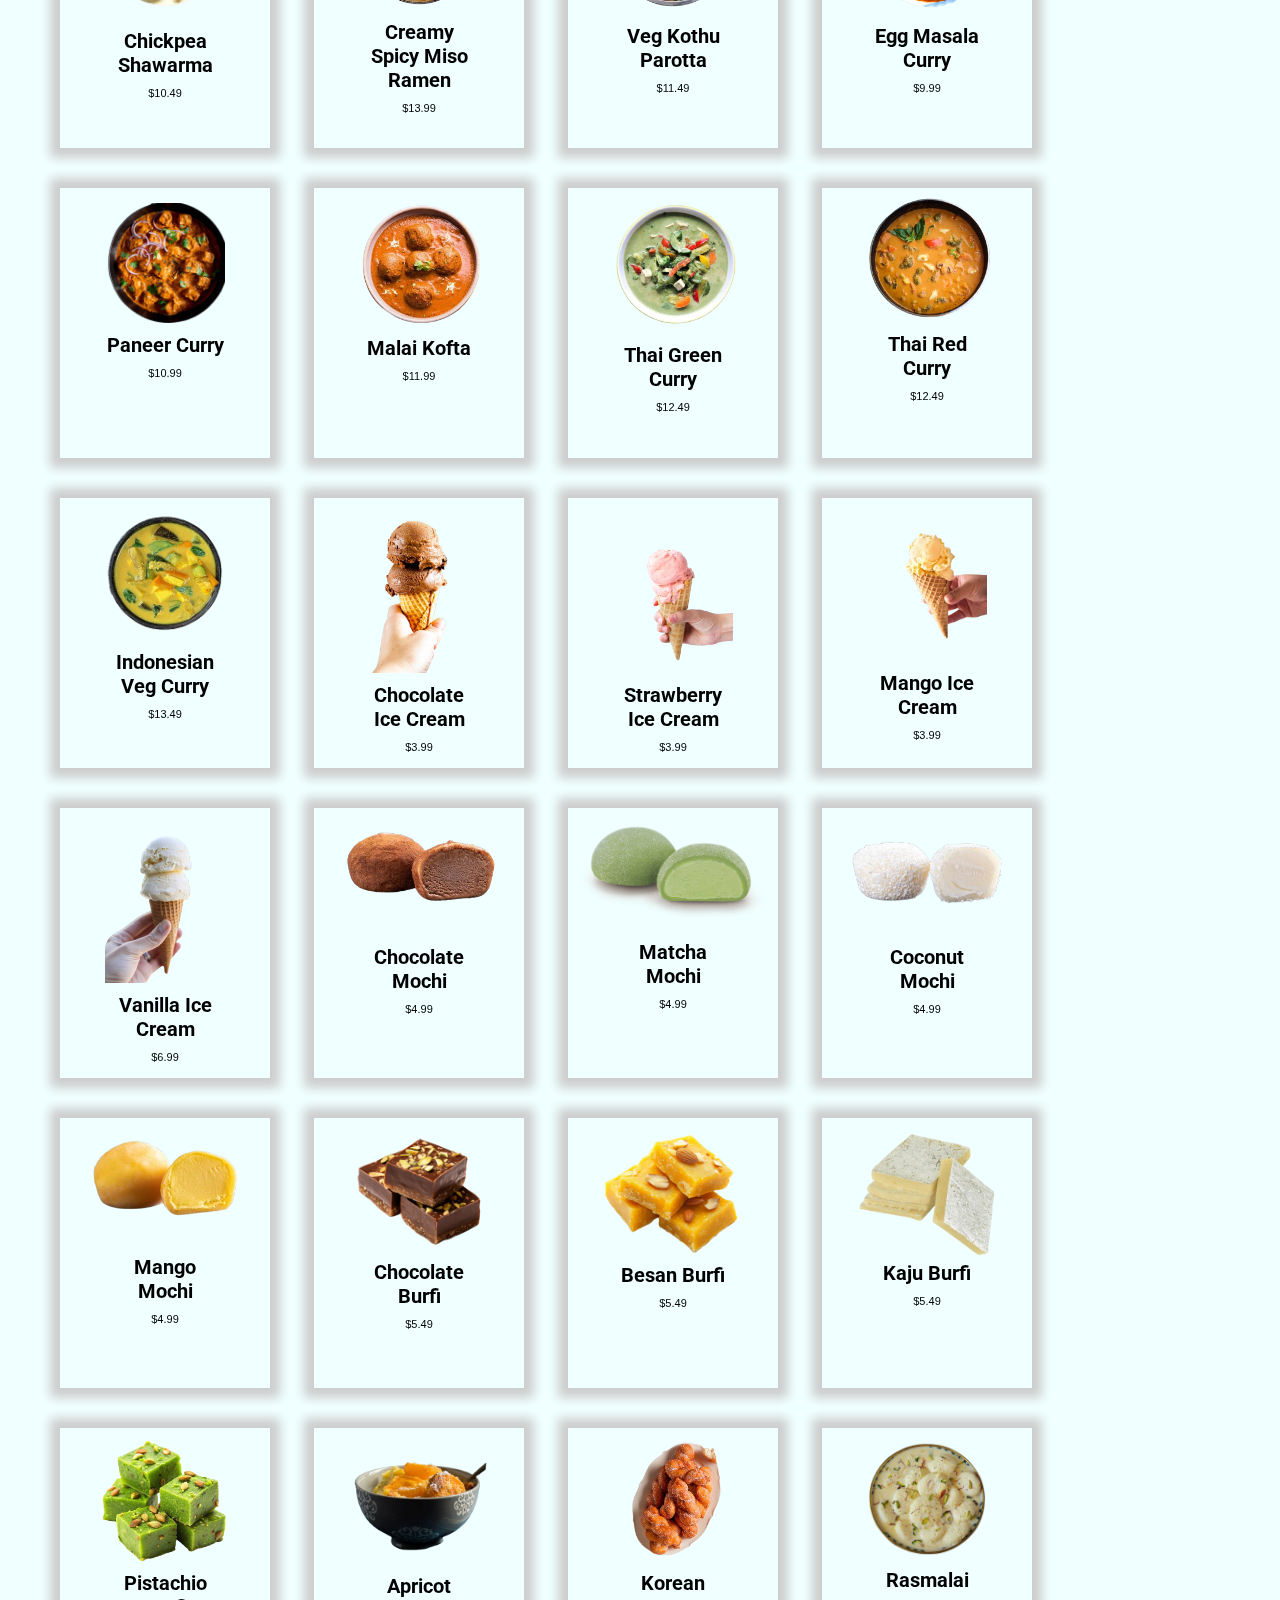
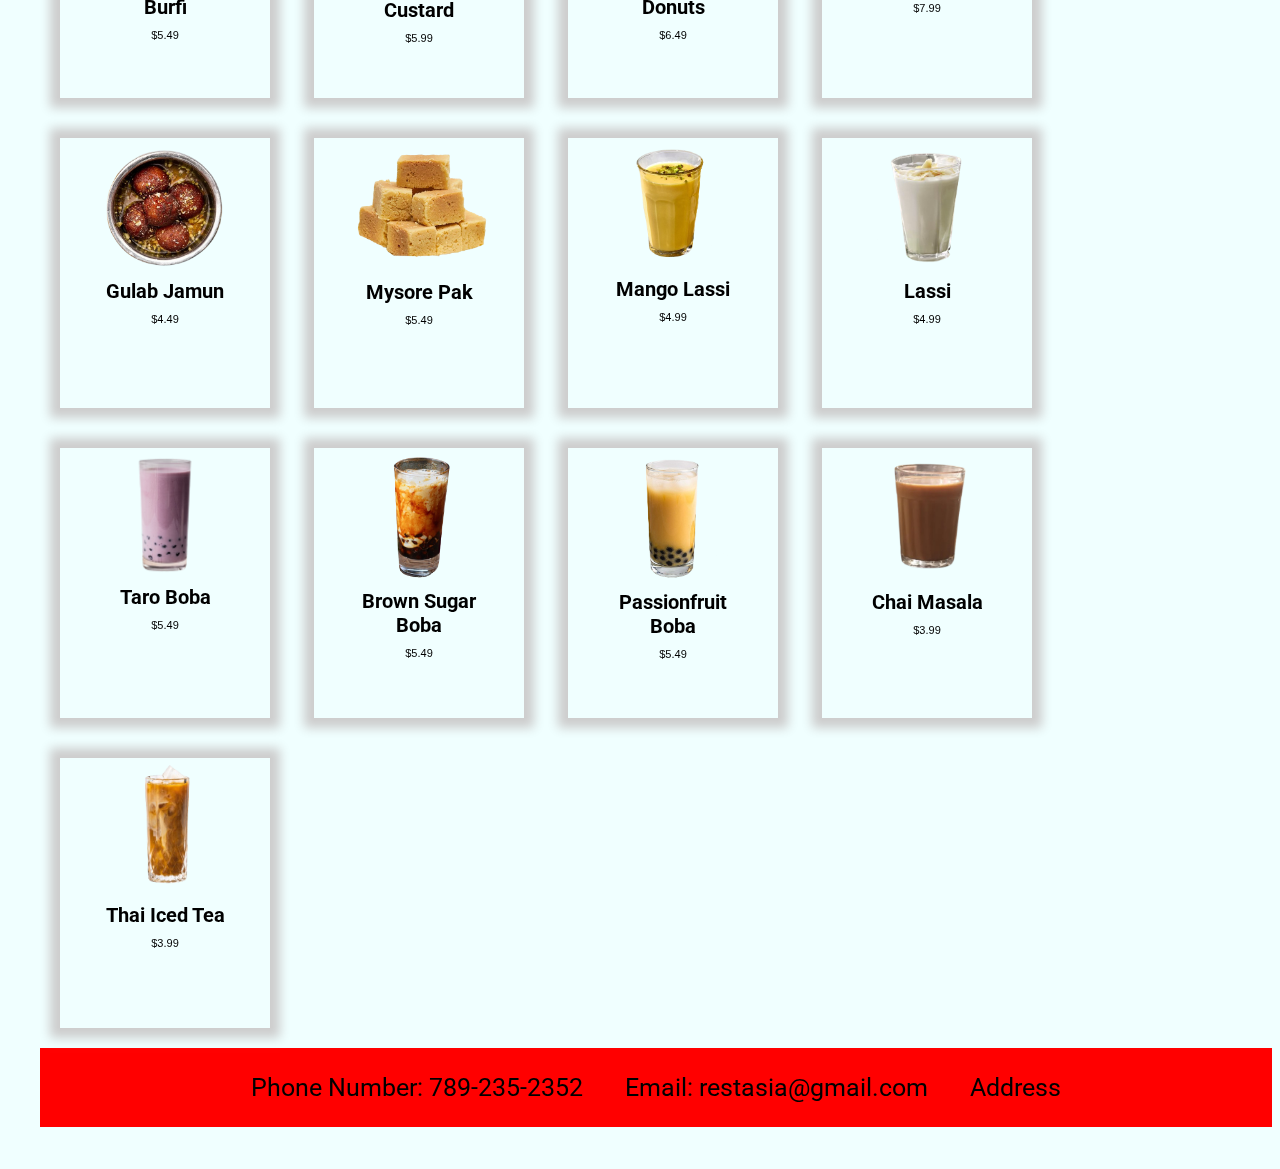
==== commit 34d2a7f9: "Update amenu.html" ====
--- a/amenu.html
+++ b/amenu.html
@@ -25,6 +25,8 @@
         <a class="text" href="amain.html">Asia Rest</a>
         <p>&nbsp; &nbsp; &nbsp; &nbsp;</p>
         <a class="text" href="amenu.html">Menu</a>
+         <p>&nbsp; &nbsp; &nbsp; &nbsp;</p>
+        <a class="text" href="form.html">Order Now</a>
     </nav>
 
 
@@ -46,7 +48,7 @@
 
     <div class="container">
         <figure>
-            <img id="spring" class="picture" src="images/springroll.png" alt="Spring Roll">
+            <img id="spring" class="picture" src="springroll.png" alt="Spring Roll">
             <figcaption>Spring Rolls</figcaption>
         </figure>
         <p class="price">$5.99</p>
@@ -54,7 +56,7 @@
 
     <div class="container">
         <figure>
-            <img id="gobi" class="picture" src="images/gobi.png" alt="Gobi Manchuria">
+            <img id="gobi" class="picture" src="gobi.png" alt="Gobi Manchuria">
             <figcaption>Gobi Manchuria</figcaption>
         </figure>
         <p class="price">$6.99</p>
@@ -62,7 +64,7 @@
 
     <div class="container">
         <figure>
-            <img id="hot" class="picture" src="images/hot.png" alt="Hot & Sour Soup">
+            <img id="hot" class="picture" src="hot.png" alt="Hot & Sour Soup">
             <figcaption>Hot & Sour Soup</figcaption>
         </figure>
         <p class="price">$4.99</p>
@@ -70,7 +72,7 @@
 
     <div class="container">
         <figure>
-            <img id="manchow" class="picture" src="images/manchowsoup.png" alt="Manchow Soup">
+            <img id="manchow" class="picture" src="manchowsoup.png" alt="Manchow Soup">
             <figcaption>Manchow Soup</figcaption>
         </figure>
         <p class="price">$5.49  &nbsp; 300 cal</p>
@@ -78,7 +80,7 @@
 
     <div class="container">
         <figure>
-            <img id="corn" class="picture" src="images/cornsoup.png" alt="Sweet Corn Soup">
+            <img id="corn" class="picture" src="cornsoup.png" alt="Sweet Corn Soup">
             <figcaption>Sweet Corn Soup</figcaption>
         </figure>
         <p class="price">$5.99  &nbsp; 245 cal</p>
@@ -86,7 +88,7 @@
 
     <div class="container">
         <figure>
-            <img id="tomato" class="picture" src="images/tomatosoup.png" alt="Tomato Soup">
+            <img id="tomato" class="picture" src="tomatosoup.png" alt="Tomato Soup">
             <figcaption>Tomato Soup</figcaption>
         </figure>
         <p class="price">$4.99  &nbsp; 74 cal</p>
@@ -94,7 +96,7 @@
 
     <div class="container">
         <figure>
-            <img id="paneer" class="picture" src="images/paneer.png" alt="Schezwan Paneer">
+            <img id="paneer" class="picture" src="paneer.png" alt="Schezwan Paneer">
             <figcaption>Schezwan Paneer</figcaption>
         </figure>
         <p class="price">$7.49</p>
@@ -102,7 +104,7 @@
 
     <div class="container">
         <figure>
-            <img id="dumplings" class="picture" src="images/dumplings.png" alt="Momos Manchurian">
+            <img id="dumplings" class="picture" src="dumplings.png" alt="Momos Manchurian">
             <figcaption>Veg Dumplings</figcaption>
         </figure>
         <p class="price">$6.99</p>
@@ -110,7 +112,7 @@
 
     <div class="container">
         <figure>
-            <img id="samosa" class="picture" src="images/samosa.png" alt="Samosa">
+            <img id="samosa" class="picture" src="samosa.png" alt="Samosa">
             <figcaption>Samosa</figcaption>
         </figure>
         <p class="price">$4.99</p>
@@ -118,7 +120,7 @@
 
     <div class="container">
         <figure>
-            <img id="nachos" class="picture" src="images/nachos.png" alt="Loaded Veggie Nachos">
+            <img id="nachos" class="picture" src="nachos.png" alt="Loaded Veggie Nachos">
             <figcaption>Veggie Nachos</figcaption>
         </figure>
         <p class="price">$7.49</p>
@@ -141,7 +143,7 @@
 
     <div class="container">
         <figure>
-            <img id="kimchi" class="picture" src="images/kimchirice.png" alt="Kimchi Fried Rice">
+            <img id="kimchi" class="picture" src="kimchirice.png" alt="Kimchi Fried Rice">
             <figcaption>Kimchi Fried Rice</figcaption>
         </figure>
         <p class="price">$9.99</p>
@@ -149,7 +151,7 @@
 
     <div class="container">
         <figure>
-            <img id="tofu" class="picture" src="images/blackpeppertofu.png" alt="Black Pepper Tofu">
+            <img id="tofu" class="picture" src="blackpeppertofu.png" alt="Black Pepper Tofu">
             <figcaption>Black Pepper Tofu</figcaption>
         </figure>
         <p class="price">$10.99</p>
@@ -157,7 +159,7 @@
 
     <div class="container">
         <figure>
-            <img id="jala" class="picture" src="images/rotijala.png" alt="Roti Jala">
+            <img id="jala" class="picture" src="rotijala.png" alt="Roti Jala">
             <figcaption>Roti Jala</figcaption>
         </figure>
         <p class="price">$8.49</p>
@@ -165,7 +167,7 @@
 
     <div class="container">
         <figure>
-            <img id="biryani" class="picture" src="images/vegbiryani.png" alt="Veg Biryani">
+            <img id="biryani" class="picture" src="vegbiryani.png" alt="Veg Biryani">
             <figcaption>Veg Biryani</figcaption>
         </figure>
         <p class="price">$11.99</p>
@@ -173,7 +175,7 @@
 
     <div class="container">
         <figure>
-            <img id="rabokki" class="picture" src="images/rabokki.png" alt="Rabokki">
+            <img id="rabokki" class="picture" src="rabokki.png" alt="Rabokki">
             <figcaption>Rose Rabokki</figcaption>
         </figure>
         <p class="price">$12.99</p>
@@ -181,7 +183,7 @@
 
     <div class="container">
         <figure>
-            <img id="chaat" class="picture" src="images/samosachaat.png" alt="Samosa Chaat">
+            <img id="chaat" class="picture" src="samosachaat.png" alt="Samosa Chaat">
             <figcaption>Samosa Chaat</figcaption>
         </figure>
         <p class="price">$8.99</p>
@@ -189,7 +191,7 @@
 
     <div class="container">
         <figure>
-            <img id="shawarma" class="picture" src="images/chickpeashawarma.png" alt="Chickpea Shawarma">
+            <img id="shawarma" class="picture" src="chickpeashawarma.png" alt="Chickpea Shawarma">
             <figcaption>Chickpea Shawarma</figcaption>
         </figure>
         <p class="price">$10.49</p>
@@ -197,7 +199,7 @@
 
     <div class="container">
         <figure>
-            <img id="miso" class="picture" src="images/creamyspicymisoramen.png" alt="Creamy Spicy Miso Ramen">
+            <img id="miso" class="picture" src="creamyspicymisoramen.png" alt="Creamy Spicy Miso Ramen">
             <figcaption>Creamy Spicy Miso Ramen</figcaption>
         </figure>
         <p class="price">$13.99</p>
@@ -205,7 +207,7 @@
 
     <div class="container">
         <figure>
-            <img id="parotta" class="picture" src="images/kothuparotta.png" alt="Kothu Parotta">
+            <img id="parotta" class="picture" src="kothuparotta.png" alt="Kothu Parotta">
             <figcaption>Veg Kothu Parotta</figcaption>
         </figure>
         <p class="price">$11.49</p>
@@ -222,7 +224,7 @@
 
     <div class="container">
         <figure>
-            <img id="egg" class="picture" src="images/eggcurry.png" alt="Egg Masala Curry">
+            <img id="egg" class="picture" src="eggcurry.png" alt="Egg Masala Curry">
             <figcaption>Egg Masala Curry</figcaption>
         </figure>
         <p class="price">$9.99</p>
@@ -230,7 +232,7 @@
 
     <div class="container">
         <figure>
-            <img id="cpaneer" class="picture" src="images/paneercurry.png" alt="Paneer Curry">
+            <img id="cpaneer" class="picture" src="paneercurry.png" alt="Paneer Curry">
             <figcaption>Paneer Curry</figcaption>
         </figure>
         <p class="price">$10.99</p>
@@ -238,7 +240,7 @@
 
     <div class="container">
         <figure>
-            <img id="malai" class="picture" src="images/malaikofta.png" alt="Malai Kofta">
+            <img id="malai" class="picture" src="malaikofta.png" alt="Malai Kofta">
             <figcaption>Malai Kofta</figcaption>
         </figure>
         <p class="price">$11.99</p>
@@ -246,7 +248,7 @@
 
     <div class="container">
         <figure>
-            <img id="thaigreen" class="picture" src="images/thaigreencurry.png" alt="Thai Green Curry">
+            <img id="thaigreen" class="picture" src="thaigreencurry.png" alt="Thai Green Curry">
             <figcaption>Thai Green Curry</figcaption>
         </figure>
         <p class="price">$12.49</p>
@@ -254,7 +256,7 @@
 
     <div class="container">
         <figure>
-            <img id="thaired" class="picture" src="images/thairedcurry.png" alt="Thai Red Curry">
+            <img id="thaired" class="picture" src="thairedcurry.png" alt="Thai Red Curry">
             <figcaption>Thai Red Curry</figcaption>
         </figure>
         <p class="price">$12.49</p>
@@ -262,7 +264,7 @@
 
     <div class="container">
         <figure>
-            <img id="indo" class="picture" src="images/indonesian.png" alt="Indonesian Veg Curry">
+            <img id="indo" class="picture" src="indonesian.png" alt="Indonesian Veg Curry">
             <figcaption>Indonesian Veg Curry</figcaption>
         </figure>
         <p class="price">$13.49</p>
@@ -281,7 +283,7 @@
 
     <div class="container">
         <figure>
-            <img id="chocice" class="picture" src="images/chocice.png" alt="Chocolate Ice Cream">
+            <img id="chocice" class="picture" src="chocice.png" alt="Chocolate Ice Cream">
             <figcaption>Chocolate Ice Cream</figcaption>
         </figure>
         <p class="price">$3.99</p>
@@ -289,7 +291,7 @@
 
     <div class="container">
         <figure>
-            <img id="strawice" class="picture" src="images/strawice.png" alt="Strawberry Ice Cream">
+            <img id="strawice" class="picture" src="strawice.png" alt="Strawberry Ice Cream">
             <figcaption>Strawberry Ice Cream</figcaption>
         </figure>
         <p class="price">$3.99</p>
@@ -297,7 +299,7 @@
 
     <div class="container">
         <figure>
-            <img id="mangocice" class="picture" src="images/mangoice.png" alt="Mango Ice Cream">
+            <img id="mangocice" class="picture" src="mangoice.png" alt="Mango Ice Cream">
             <figcaption>Mango Ice Cream</figcaption>
         </figure>
         <p class="price">$3.99</p>
@@ -305,7 +307,7 @@
 
     <div class="container">
         <figure>
-            <img id="vanillaice" class="picture" src="images/vanillaice.png" alt="Vanilla Ice Cream">
+            <img id="vanillaice" class="picture" src="vanillaice.png" alt="Vanilla Ice Cream">
             <figcaption>Vanilla Ice Cream</figcaption>
         </figure>
         <p class="price">$6.99</p>
@@ -313,7 +315,7 @@
 
     <div class="container">
         <figure>
-            <img id="chocmochi" class="picture" src="images/chocmochi.png" alt="Chocolate Mochi">
+            <img id="chocmochi" class="picture" src="chocmochi.png" alt="Chocolate Mochi">
             <figcaption>Chocolate Mochi</figcaption>
         </figure>
         <p class="price">$4.99</p>
@@ -321,7 +323,7 @@
 
     <div class="container">
         <figure>
-            <img id="matchamochi" class="picture" src="images/matchamochi.png" alt="Matcha Mochi">
+            <img id="matchamochi" class="picture" src="matchamochi.png" alt="Matcha Mochi">
             <figcaption>Matcha Mochi</figcaption>
         </figure>
         <p class="price">$4.99</p>
@@ -329,7 +331,7 @@
 
     <div class="container">
         <figure>
-            <img id="cocmochi" class="picture" src="images/cocmochi.png" alt="Coconut Mochi">
+            <img id="cocmochi" class="picture" src="cocmochi.png" alt="Coconut Mochi">
             <figcaption>Coconut Mochi</figcaption>
         </figure>
         <p class="price">$4.99</p>
@@ -337,7 +339,7 @@
 
     <div class="container">
         <figure>
-            <img id="mangomochi" class="picture" src="images/mangomochi.png" alt="Mango Mochi">
+            <img id="mangomochi" class="picture" src="mangomochi.png" alt="Mango Mochi">
             <figcaption>Mango Mochi</figcaption>
         </figure>
         <p class="price">$4.99</p>
@@ -345,7 +347,7 @@
 
     <div class="container">
         <figure>
-            <img id="chocoburfi" class="picture" src="images/chocoburfi.png" alt="Chocolate Burfi">
+            <img id="chocoburfi" class="picture" src="chocoburfi.png" alt="Chocolate Burfi">
             <figcaption>Chocolate Burfi</figcaption>
         </figure>
         <p class="price">$5.49</p>
@@ -353,7 +355,7 @@
 
     <div class="container">
         <figure>
-            <img id="besanburfi" class="picture" src="images/besanburfi.png" alt="Besan Burfi">
+            <img id="besanburfi" class="picture" src="besanburfi.png" alt="Besan Burfi">
             <figcaption>Besan Burfi</figcaption>
         </figure>
         <p class="price">$5.49</p>
@@ -361,7 +363,7 @@
 
     <div class="container">
         <figure>
-            <img id="kajuburfi" class="picture" src="images/kajuburfi.png" alt="Kaju Burfi">
+            <img id="kajuburfi" class="picture" src="kajuburfi.png" alt="Kaju Burfi">
             <figcaption>Kaju Burfi</figcaption>
         </figure>
         <p class="price">$5.49</p>
@@ -369,7 +371,7 @@
 
     <div class="container">
         <figure>
-            <img id="pistaburfi" class="picture" src="images/pistaburfi.png" alt="Pistachio Burfi">
+            <img id="pistaburfi" class="picture" src="pistaburfi.png" alt="Pistachio Burfi">
             <figcaption>Pistachio Burfi</figcaption>
         </figure>
         <p class="price">$5.49</p>
@@ -377,7 +379,7 @@
 
     <div class="container">
         <figure>
-            <img id="apricot" class="picture" src="images/apricot.png" alt="Apricot Custard">
+            <img id="apricot" class="picture" src="apricot.png" alt="Apricot Custard">
             <figcaption>Apricot Custard</figcaption>
         </figure>
         <p class="price">$5.99</p>
@@ -385,7 +387,7 @@
 
     <div class="container">
         <figure>
-            <img id="donut" class="picture" src="images/donut.png" alt="Korean Donuts">
+            <img id="donut" class="picture" src="donut.png" alt="Korean Donuts">
             <figcaption>Korean Donuts</figcaption>
         </figure>
         <p class="price">$6.49</p>
@@ -393,7 +395,7 @@
 
     <div class="container">
         <figure>
-            <img id="rasmalai" class="picture" src="images/rasmalai.png" alt="Rasmalai">
+            <img id="rasmalai" class="picture" src="rasmalai.png" alt="Rasmalai">
             <figcaption>Rasmalai</figcaption>
         </figure>
         <p class="price">$7.99</p>
@@ -401,7 +403,7 @@
 
     <div class="container">
         <figure>
-            <img id="gulab" class="picture" src="images/gulab.png" alt="Gulab Jamun">
+            <img id="gulab" class="picture" src="gulab.png" alt="Gulab Jamun">
             <figcaption>Gulab Jamun</figcaption>
         </figure>
         <p class="price">$4.49</p>
@@ -409,7 +411,7 @@
 
     <div class="container">
         <figure>
-            <img id="mysore" class="picture" src="images/mysore.png" alt="Mysore Pak">
+            <img id="mysore" class="picture" src="mysore.png" alt="Mysore Pak">
             <figcaption>Mysore Pak</figcaption>
         </figure>
         <p class="price">$5.49</p>
@@ -427,7 +429,7 @@
 
     <div class="container">
         <figure>
-            <img id="mangolassi" class="picture" src="images/mangolassi.png" alt="Mango Lassi">
+            <img id="mangolassi" class="picture" src="mangolassi.png" alt="Mango Lassi">
             <figcaption>Mango Lassi</figcaption>
         </figure>
         <p class="price">$4.99</p>
@@ -435,7 +437,7 @@
 
     <div class="container">
         <figure>
-            <img id="lassi" class="picture" src="images/lassi.png" alt="Buttermilk Lassi">
+            <img id="lassi" class="picture" src="lassi.png" alt="Buttermilk Lassi">
             <figcaption>Lassi</figcaption>
         </figure>
         <p class="price">$4.99</p>
@@ -443,7 +445,7 @@
 
     <div class="container">
         <figure>
-            <img id="taro" class="picture" src="images/taro.png" alt="Taro Boba Tea">
+            <img id="taro" class="picture" src="taro.png" alt="Taro Boba Tea">
             <figcaption>Taro Boba</figcaption>
         </figure>
         <p class="price">$5.49</p>
@@ -451,7 +453,7 @@
 
     <div class="container">
         <figure>
-            <img id="brown" class="picture" src="images/brown.png" alt="Brown Sugar Boba">
+            <img id="brown" class="picture" src="brown.png" alt="Brown Sugar Boba">
             <figcaption>Brown Sugar Boba</figcaption>
         </figure>
         <p class="price">$5.49</p>
@@ -459,7 +461,7 @@
 
     <div class="container">
         <figure>
-            <img id="passion" class="picture" src="images/passion.png" alt="Passionfruit Boba">
+            <img id="passion" class="picture" src="passion.png" alt="Passionfruit Boba">
             <figcaption>Passionfruit Boba</figcaption>
         </figure>
         <p class="price">$5.49</p>
@@ -467,7 +469,7 @@
 
     <div class="container">
         <figure>
-            <img id="chai" class="picture" src="images/chai.png" alt="Chai Masala">
+            <img id="chai" class="picture" src="chai.png" alt="Chai Masala">
             <figcaption>Chai Masala</figcaption>
         </figure>
         <p class="price">$3.99</p>
@@ -475,7 +477,7 @@
 
     <div class="container">
         <figure>
-            <img id="thaiiced" class="picture" src="images/thaiiced.png" alt="Thai Iced Tea">
+            <img id="thaiiced" class="picture" src="thaiiced.png" alt="Thai Iced Tea">
             <figcaption>Thai Iced Tea</figcaption>
         </figure>
         <p class="price">$3.99</p>
